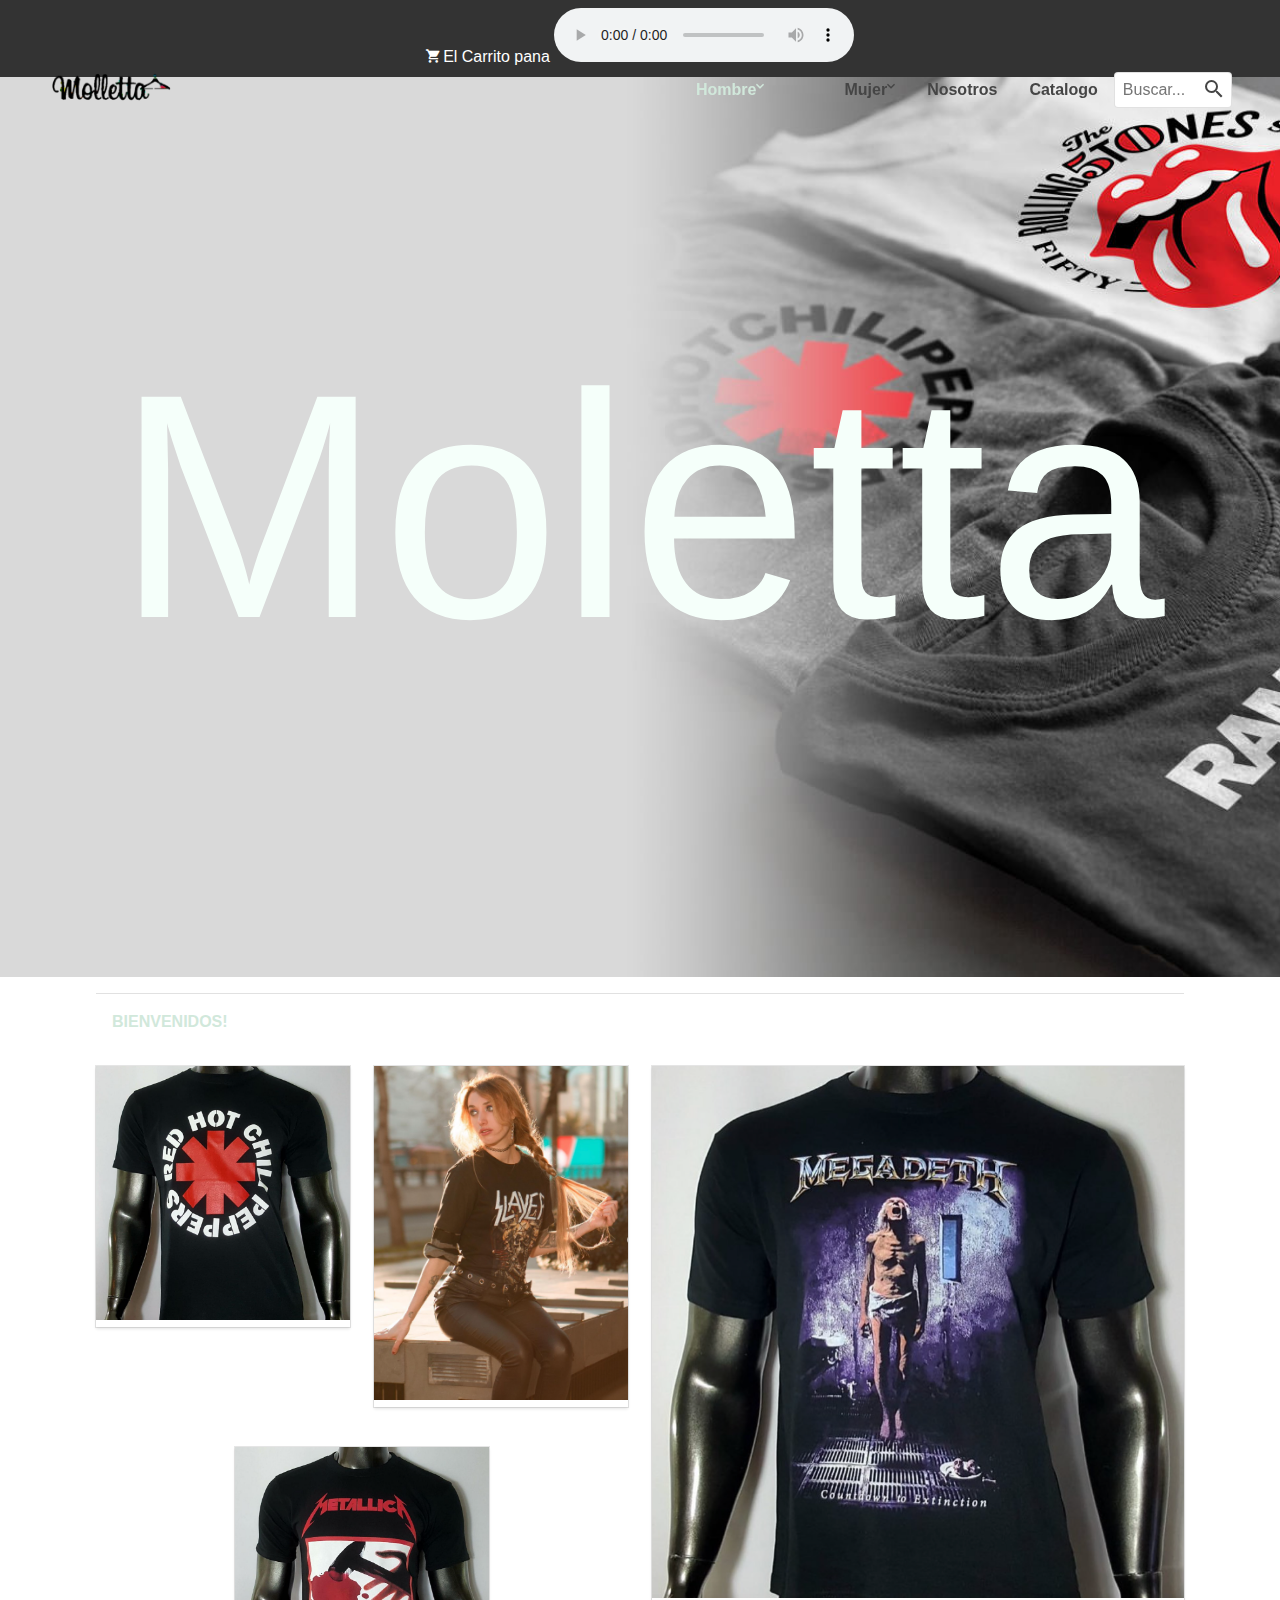
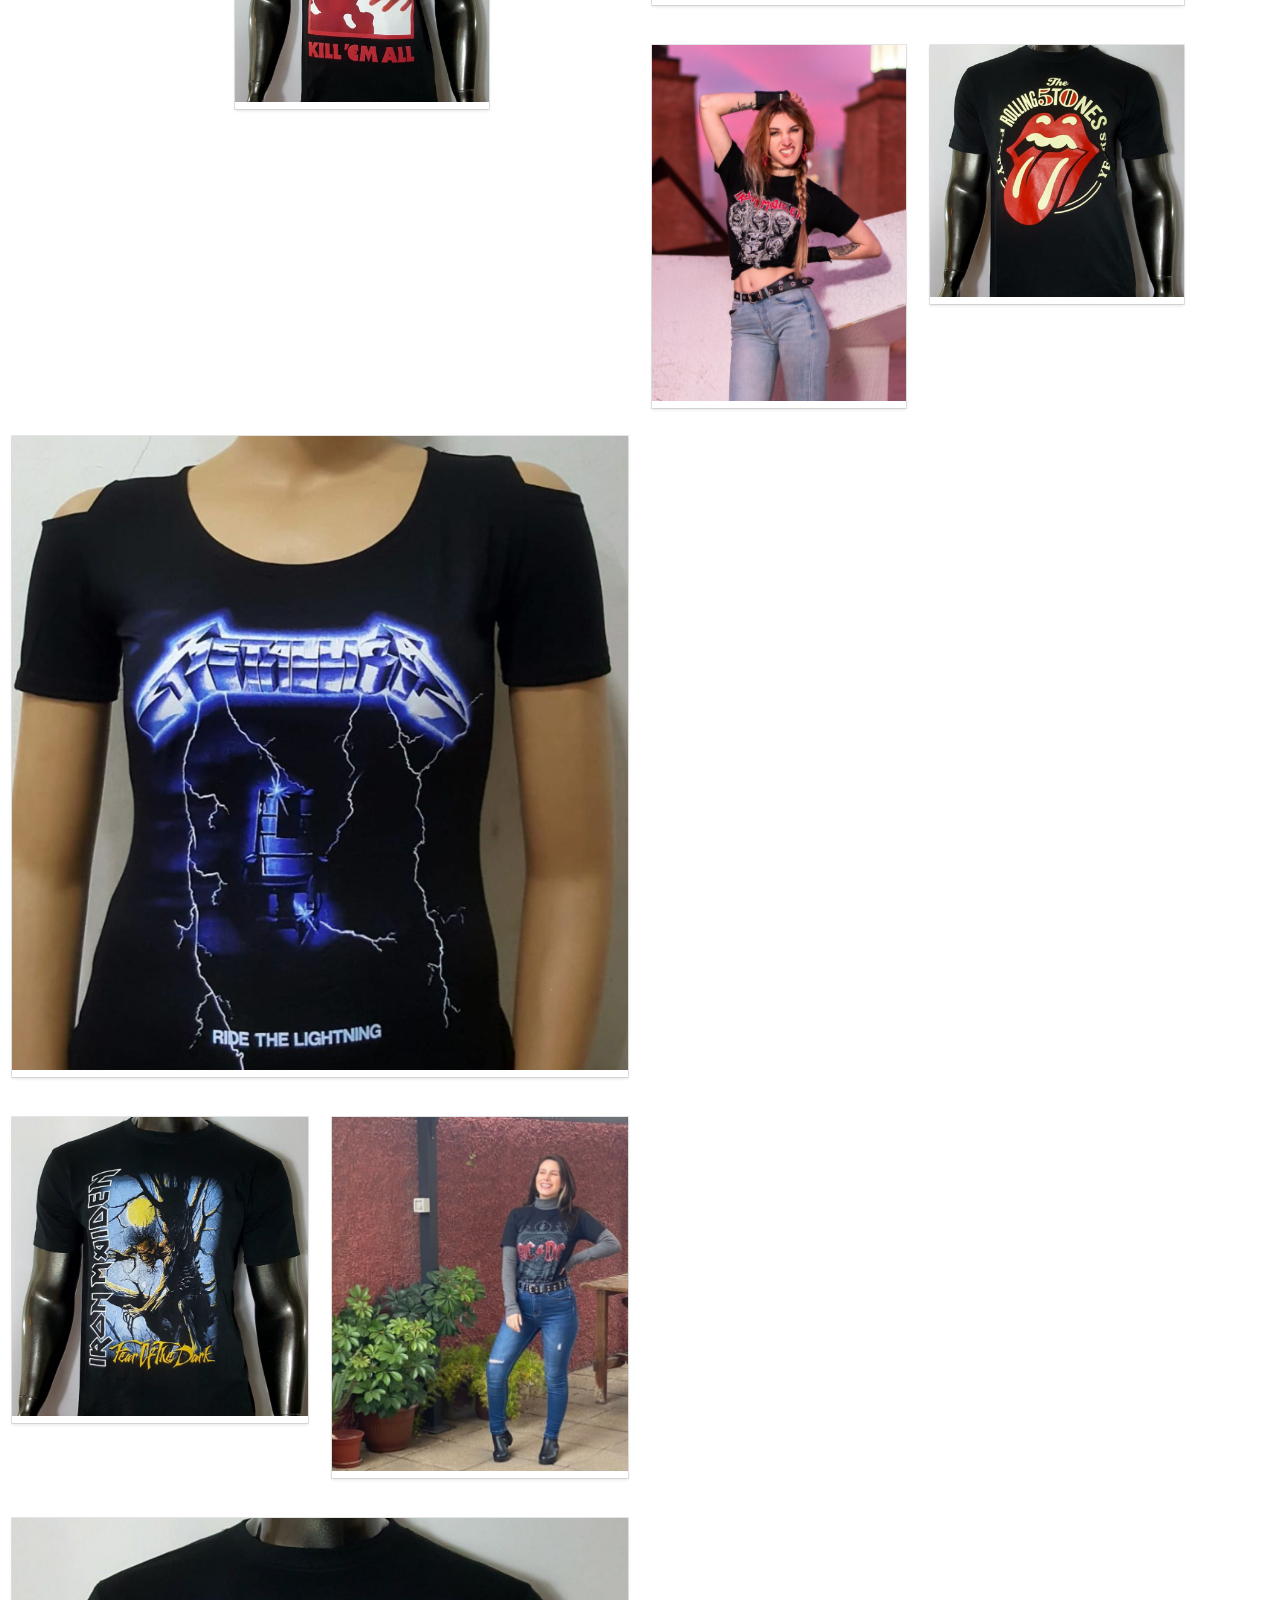
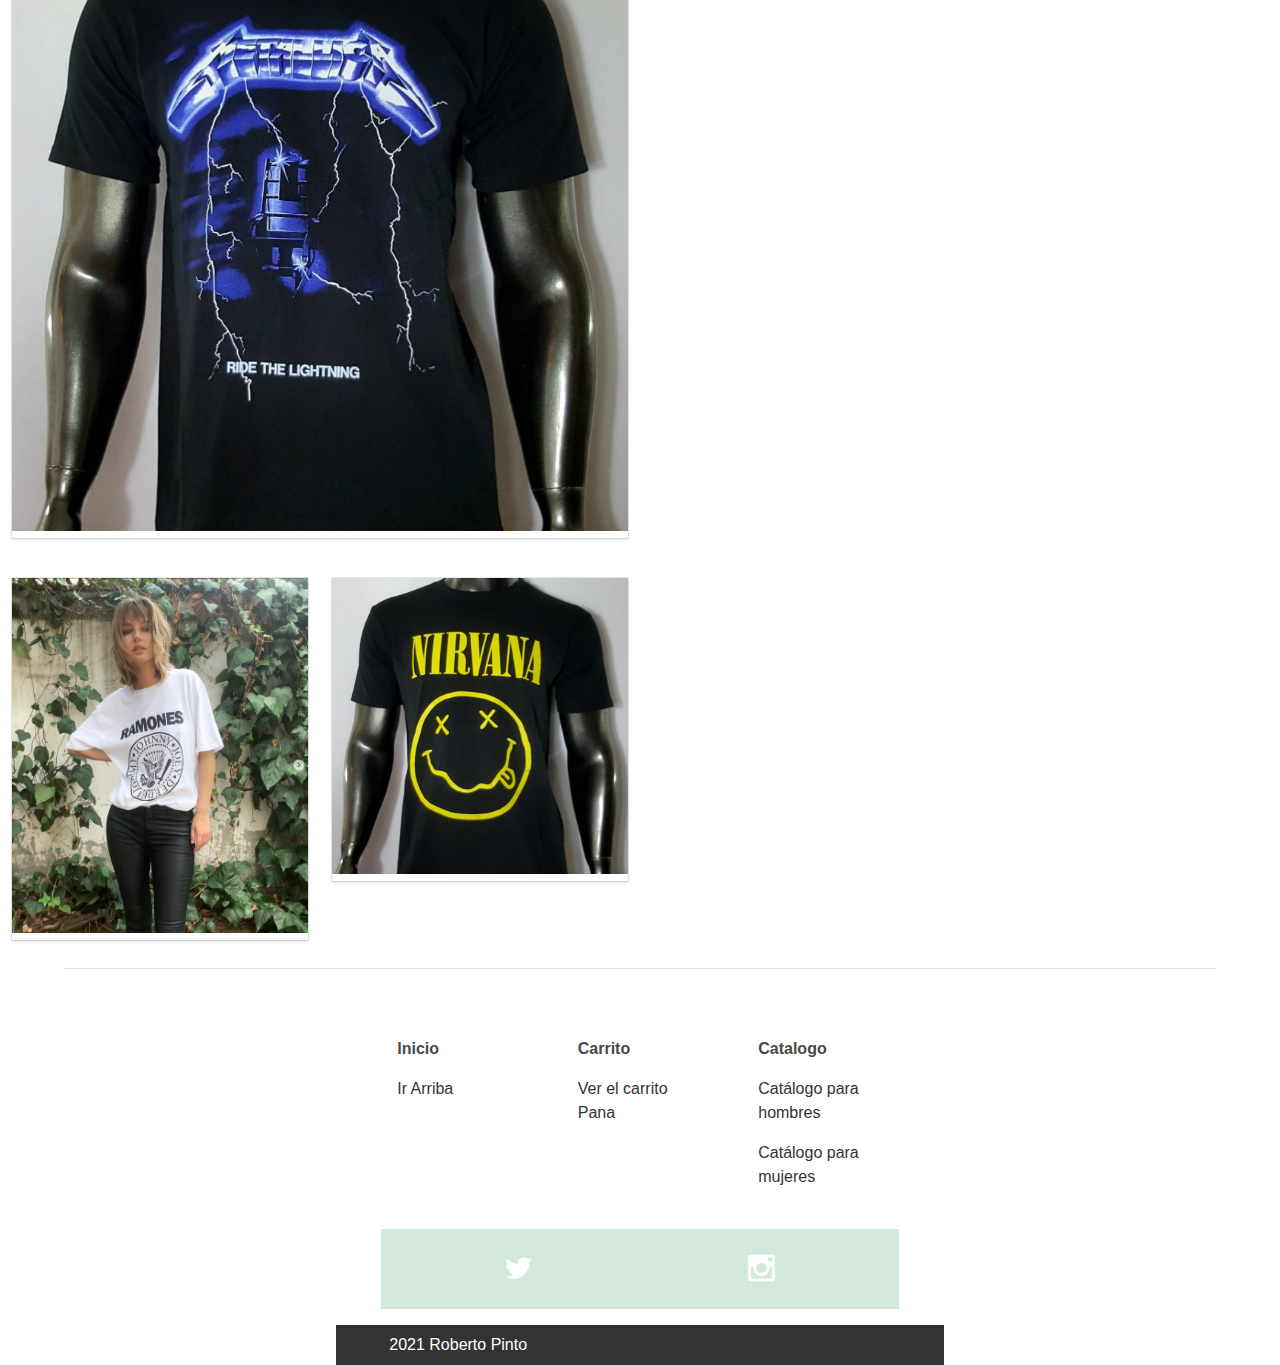
==== index.html @ 7080b236 "Add files via upload" ====
<!DOCTYPE html>
<html lang="en">

<head>
    <title>Moletta Co.</title>
    <meta charset="UTF-8">
    <meta name="viewport" content="width=device-width, initial-scale=1.0">
    <meta http-equiv="X-UA-Compatible" content="ie=edge">
    <link rel="stylesheet" href="css/bulma.min.css">
    <link rel="stylesheet" href="css/material-design-iconic-font.css">
    <link rel="stylesheet" href="css/styles.css">
    <title>Document</title>
</head>
<body>
    <!-- Barra de navegación -->
    <header>
        <nav class="navbar-top">
            <ul class="navbar-top-ul">
                <li class="navbar-top-item">
                    <a href="#" class="navbar-top-links">
                        <i class="zmdi zmdi-shopping-cart"></i> El Carrito pana
                       <audio controls volume="" autoplay>
                            <source src="Sound/Crazy.mp3" type="audio/mp3">
                        </audio>
                    </a>
                </li>
            </ul>
        </nav>
        <nav class="navbar">
            <header class="nabvar-mobile is-size-5-mobile">
                <a class="navbar-mobile-link has-text-white" href="#" id="btn-mobile"><i class="zmdi zmdi-menu"></i></a>
                <a class="navbar-mobile-link has-text-white" href="index.html">Moletta</a>
                <a class="navbar-mobile-link has-text-white" href="#"><i class="zmdi zmdi-shopping-cart"></i> Vacio</a>
            </header>
            <nav class="nav-menu" id="mySidenav">
                <form class="form-group " action="#">
                    <div class="form-group-container">
                        <span class="form-group-icon"><i class="zmdi zmdi-search"></i></span>
                        <input type="text" class="form-group-input" placeholder="Buscar...">
                    </div>
                </form>
                <a class="is-hidden-mobile brand is-uppercase has-text-weight-bold has-text-dark" href="index.html"><img src="img/logo.ico"></a>
                <ul class="nav-menu-ul">
                    <li class="nav-menu-item" id="men">
                        <a class="nav-menu-link link-submenu active" href="Mens.html">Hombre <i
                                class="zmdi zmdi-chevron-down"></i></a>
                        <div class="container-sub-menu">
                            <ul class="sub-menu-ul">
                                <li class="nav-menu-item ">
                                    <a class="nav-menu-link" href="#">
                                        <li class="nav-menu-item"><a class="nav-menu-link" href="Mens.html">Franelas</a></li>
                                    </ul>
                                </li>
                            </ul>
                        </div>
                    </li>
                    <li class="nav-menu-item" id="Mujer">
                        <a href="Womens.html" class="nav-menu-link link-submenu">Mujer <i class="zmdi zmdi-chevron-down"></i> </a>
                        <div class="container-sub-menu"> 
                            <ul class="sub-menu-ul">
                                <li class="nav-menu-item ">
                                        <li class="nav-menu-item"><a class="nav-menu-link" href="Womens.html">Franelas</a></li>
                                    </ul>
                            </div>
                    <li class="nav-menu-item"><a href="brand.html" class="nav-menu-link">Nosotros</a></li>
                    <li class="nav-menu-item"><a href="lookbook.html" class="nav-menu-link">Catalogo</a></li>
                    </li>
                </ul>
            </nav>
        </nav>
    </header>
    <!-- Banner -->
    <div class="banner banner-cover">
        <div class="banner-container ">
            <h1 class="title-cover">Moletta</h1>
            <h1></h1>
        </div>
    </div>
    <!-- Barra de navegacion secundaria -->
    <div class="container">
        <nav class="nav">
            <a class="nav-item active has-text-weight-semibold" href="#">Bienvenidos!</a>
        </nav>
    </div>
    <!-- Sección de fotografías -->
    <div class="container">
        <div class="columns is-multiline">
            <div class="column is-full-mobile">
                <div class="columns is-centered is-mobile is-multiline">
                    <!-- 1 Sección de fotografías -->
                    <div class="column is-half">
                        <div class="card">
                            <img src="img/item-1.png" alt="">
                            <div class="card-info">
                                <h4 class="has-text-black has-text-centered has-text-weight-bold">
                                    Classic t-shirt Red Hot</h4>
                                <p class="has-text-centered">10 lucas $</p>
                                <div class="card-buttons">
                                    <a href="#" class="btn btn--mini-rounded"><i
                                            class="zmdi zmdi-shopping-cart"></i></a>
                                    <a href="#" class="btn btn--mini-rounded"><i
                                            class="zmdi zmdi-favorite-outline"></i></a>
                                    <a href="producto.html" class="btn btn--mini-rounded"><i
                                            class="zmdi zmdi-eye"></i></a>
                                </div>
                            </div>
                        </div>
                    </div>
                    <div class="column column-full is-half">
                        <div class="card">
                            <img src="img/item-2.png" alt="">
                            <div class="card-info">
                                <h4 class="has-text-black has-text-centered has-text-weight-bold"> Slayer Shirt Women</h4>
                                <p class="has-text-centered">12 lucas $</p>
                                <div class="card-buttons">
                                    <a href="#" class="btn btn--mini-rounded"><i
                                            class="zmdi zmdi-shopping-cart"></i></a>
                                    <a href="#" class="btn btn--mini-rounded"><i
                                            class="zmdi zmdi-favorite-outline"></i></a>
                                    <a href="producto.html" class="btn btn--mini-rounded"><i
                                            class="zmdi zmdi-eye"></i></a>
                                </div>
                            </div>
                        </div>
                    </div>

                    <div class="column is-half">
                        <div class="card">
                                <img src="img/item-3.png" alt="">
                            <div class="card-info">
                                <h4 class="has-text-black has-text-centered has-text-weight-bold"> Men's Metallica Kill em All </h4>
                                <p class="has-text-centered">15 luquitas $ en oferta mano</p>
                                <div class="card-buttons">
                                    <a href="#" class="btn btn--mini-rounded"><i
                                            class="zmdi zmdi-shopping-cart"></i></a>
                                    <a href="#" class="btn btn--mini-rounded"><i
                                            class="zmdi zmdi-favorite-outline"></i></a>
                                    <a href="producto.html" class="btn btn--mini-rounded"><i
                                            class="zmdi zmdi-eye"></i></a>
                                </div>
                            </div>
                        </div>
                    </div>
                </div>
            </div>
            <!-- Segunda sección de fotografías -->
            <div class="column is-half is-full-mobile">
                <div class="columns is-mobile is-multiline">
                    <div class="column is-full">
                        <div class="card">
                                <img src="img/item-4.png" alt="">
                            <div class="card-info">
                                <h4 class="has-text-black has-text-centered has-text-weight-bold"> Megadeth Countdown </h4>
                                <p class="has-text-centered">20 lucas $</p>
                                <div class="card-buttons">
                                    <a href="#" class="btn btn--mini-rounded"><i
                                            class="zmdi zmdi-shopping-cart"></i></a>
                                    <a href="#" class="btn btn--mini-rounded"><i
                                            class="zmdi zmdi-favorite-outline"></i></a>
                                    <a href="producto.html" class="btn btn--mini-rounded"><i
                                            class="zmdi zmdi-eye"></i></a>
                                </div>
                            </div>
                        </div>
                    </div>
                    <div class="column column-full is-half">
                        <div class="card">
                            <img src="img/item-5.png" alt="">
                            <div class="card-info">
                                <h4 class="has-text-black has-text-centered has-text-weight-bold"> Maiden Women's</h4>
                                <p class="has-text-centered">15 luquitas $ en oferta, fresa</p>
                                <div class="card-buttons">
                                    <a href="#" class="btn btn--mini-rounded"><i
                                            class="zmdi zmdi-shopping-cart"></i></a>
                                    <a href="#" class="btn btn--mini-rounded"><i
                                            class="zmdi zmdi-favorite-outline"></i></a>
                                    <a href="producto.html" class="btn btn--mini-rounded"><i
                                            class="zmdi zmdi-eye"></i></a>
                                </div>
                            </div>
                        </div>
                    </div>
                    <div class="column column-full is-half">
                        <div class="card">
                            <img src="img/item-6.png" alt="">
                            <div class="card-info">
                                <h4 class="has-text-black has-text-centered has-text-weight-bold"> Rollings 50</h4>
                                <p class="has-text-centered">20 lucas $</p>
                                <div class="card-buttons">
                                    <a href="#" class="btn btn--mini-rounded"><i
                                            class="zmdi zmdi-shopping-cart"></i></a>
                                    <a href="#" class="btn btn--mini-rounded"><i
                                            class="zmdi zmdi-favorite-outline"></i></a>
                                    <a href="producto.html" class="btn btn--mini-rounded"><i
                                            class="zmdi zmdi-eye"></i></a>
                                </div>
                            </div>
                        </div>
                    </div>
                </div>
            </div>
        </div>
    </div>
    <!-- Tercera sección de fotografías -->
            <div class="column is-half is-full-mobile">
                <div class="columns is-mobile is-multiline">
                    <div class="column is-full">
                        <div class="card">
                                <img src="img/item-7.png" alt="">
                            <div class="card-info">
                                <h4 class="has-text-black has-text-centered has-text-weight-bold"> Metallica Ride Women </h4>
                                <p class="has-text-centered">20 lucas $</p>
                                <div class="card-buttons">
                                    <a href="#" class="btn btn--mini-rounded"><i
                                            class="zmdi zmdi-shopping-cart"></i></a>
                                    <a href="#" class="btn btn--mini-rounded"><i
                                            class="zmdi zmdi-favorite-outline"></i></a>
                                    <a href="producto.html" class="btn btn--mini-rounded"><i
                                            class="zmdi zmdi-eye"></i></a>
                                </div>
                            </div>
                        </div>
                    </div>
                    <div class="column column-full is-half">
                        <div class="card">
                            <img src="img/item-8.png" alt="">
                            <div class="card-info">
                                <h4 class="has-text-black has-text-centered has-text-weight-bold"> Maiden men</h4>
                                <p class="has-text-centered">15 lucas $</p>
                                <div class="card-buttons">
                                    <a href="#" class="btn btn--mini-rounded"><i
                                            class="zmdi zmdi-shopping-cart"></i></a>
                                    <a href="#" class="btn btn--mini-rounded"><i
                                            class="zmdi zmdi-favorite-outline"></i></a>
                                    <a href="producto.html" class="btn btn--mini-rounded"><i
                                            class="zmdi zmdi-eye"></i></a>
                                </div>
                            </div>
                        </div>
                    </div>
                    <div class="column column-full is-half">
                        <div class="card">
                            <img src="img/item-9.png" alt="">
                            <div class="card-info">
                                <h4 class="has-text-black has-text-centered has-text-weight-bold"> ACDC Women</h4>
                                <p class="has-text-centered">20 lucas $</p>
                                <div class="card-buttons">
                                    <a href="#" class="btn btn--mini-rounded"><i
                                            class="zmdi zmdi-shopping-cart"></i></a>
                                    <a href="#" class="btn btn--mini-rounded"><i
                                            class="zmdi zmdi-favorite-outline"></i></a>
                                    <a href="producto.html" class="btn btn--mini-rounded"><i
                                            class="zmdi zmdi-eye"></i></a>
                                </div>
                            </div>
                        </div>
                    </div>
                </div>
            </div>
        </div>
    </div>
<div class="column is-half is-full-mobile">
                <div class="columns is-mobile is-multiline">
                    <div class="column is-full">
                        <div class="card">
                                <img src="img/item-10.png" alt="">
                            <div class="card-info">
                                <h4 class="has-text-black has-text-centered has-text-weight-bold"> Metallica Ride Men </h4>
                                <p class="has-text-centered">20 lucas $</p>
                                <div class="card-buttons">
                                    <a href="#" class="btn btn--mini-rounded"><i
                                            class="zmdi zmdi-shopping-cart"></i></a>
                                    <a href="#" class="btn btn--mini-rounded"><i
                                            class="zmdi zmdi-favorite-outline"></i></a>
                                    <a href="producto.html" class="btn btn--mini-rounded"><i
                                            class="zmdi zmdi-eye"></i></a>
                                </div>
                            </div>
                        </div>
                    </div>
                    <div class="column column-full is-half">
                        <div class="card">
                            <img src="img/item-11.png" alt="">
                            <div class="card-info">
                                <h4 class="has-text-black has-text-centered has-text-weight-bold"> Ramones Women</h4>
                                <p class="has-text-centered">15 lucas $</p>
                                <div class="card-buttons">
                                    <a href="#" class="btn btn--mini-rounded"><i
                                            class="zmdi zmdi-shopping-cart"></i></a>
                                    <a href="#" class="btn btn--mini-rounded"><i
                                            class="zmdi zmdi-favorite-outline"></i></a>
                                    <a href="producto.html" class="btn btn--mini-rounded"><i
                                            class="zmdi zmdi-eye"></i></a>
                                </div>
                            </div>
                        </div>
                    </div>
                    <div class="column column-full is-half">
                        <div class="card">
                            <img src="img/item-12.png" alt="">
                            <div class="card-info">
                                <h4 class="has-text-black has-text-centered has-text-weight-bold"> Nirvana men</h4>
                                <p class="has-text-centered">20 lucas $</p>
                                <div class="card-buttons">
                                    <a href="#" class="btn btn--mini-rounded"><i
                                            class="zmdi zmdi-shopping-cart"></i></a>
                                    <a href="#" class="btn btn--mini-rounded"><i
                                            class="zmdi zmdi-favorite-outline"></i></a>
                                    <a href="producto.html" class="btn btn--mini-rounded"><i
                                            class="zmdi zmdi-eye"></i></a>
                                </div>
                            </div>
                        </div>
                    </div>
                </div>
            </div>
        </div>
    </div>
<div class="container container-full">
    <div class="columns is-centered is-multiline">
        <div class="column is-full">
            <div class="separator"></div>
        </div>
<footer class="footer">
        <div class="container">
            <div class="columns is-multiline">
                <div class="column">
                    <ul class="footer-ul">
                        <li class="footer-item">
                            <h3 class="has-text-weight-bold">Inicio</h3>
                        </li>
                        <li class="footer-item"><a class="footer-link" href="#">Ir Arriba</a></li>
                    </ul>
                </div>
                <div class="column">
                    <ul class="footer-ul">
                        <li class="footer-item">
                             <h3 class="has-text-weight-bold">Carrito</h3>
                        <li class="footer-item"><a class="footer-link" href="#"> Ver el carrito Pana </a></li>
                    </ul>
                </div>
                <div class="column">
                    <ul class="footer-ul">
                        <li class="footer-item">
                            <h3 class="has-text-weight-bold">Catalogo</h3>
                        </li>
                        <li class="footer-item"><a class="footer-link" href="Mens.html">Catálogo para hombres</a></li>
                        <li class="footer-item"><a class="footer-link" href="Womens.html">Catálogo para mujeres</a></li>
                    </ul>
                </div>
                <div class="column is-full">
                    <div class="footer-socials">
                        <a class="footer-solcials-link" href="https://twitter.com/Rcarlosp1"><i class="zmdi zmdi-twitter"></i></a>
                        <a class="footer-solcials-link" href="https://www.instagram.com/roberto_cpinto/"><i class="zmdi zmdi-instagram"></i></a>
                    </div>
                </div>
            </div>
        </div>
        <div class="footer-bar-top">
            <div class="container">
                <a class="footer-bar-top-links" href="#">2021 Roberto Pinto</a>
            </div>
        </div>
    </footer>
    <script src="js/main.js"></script>
</body>

</html>
---- css/styles.css ----
@charset "UTF-8";

/*! normalize.css v8.0.0 | MIT License | github.com/necolas/normalize.css */
/* Document
   ========================================================================== */
/**
 * 1. Correct the line height in all browsers.
 * 2. Prevent adjustments of font size after orientation changes in iOS.
 */
*,
::after,
::before {
    box-sizing: border-box;
}

html {
    line-height: 1.15;
    /* 1 */
    -webkit-text-size-adjust: 100%;
    /* 2 */
}

/* Sections
   ========================================================================== */
/**
 * Remove the margin in all browsers.
 */
body {
    margin: 0;
}

/**
 * Correct the font size and margin on `h1` elements within `section` and
 * `article` contexts in Chrome, Firefox, and Safari.
 */
h1 {
    font-size: 2em;
    margin: 0.67em 0;
}

/* Grouping content
   ========================================================================== */
/**
 * 1. Add the correct box sizing in Firefox.
 * 2. Show the overflow in Edge and IE.
 */
hr {
    box-sizing: content-box;
    /* 1 */
    height: 0;
    /* 1 */
    overflow: visible;
    /* 2 */
}

/**
 * 1. Correct the inheritance and scaling of font size in all browsers.
 * 2. Correct the odd `em` font sizing in all browsers.
 */
pre {
    font-family: monospace, monospace;
    /* 1 */
    font-size: 1em;
    /* 2 */
}

/* Text-level semantics
   ========================================================================== */
/**
 * Remove the gray background on active links in IE 10.
 */
a {
    background-color: transparent;
}

/**
 * 1. Remove the bottom border in Chrome 57-
 * 2. Add the correct text decoration in Chrome, Edge, IE, Opera, and Safari.
 */
abbr[title] {
    border-bottom: none;
    /* 1 */
    text-decoration: underline;
    /* 2 */
    text-decoration: underline dotted;
    /* 2 */
}

/**
 * Add the correct font weight in Chrome, Edge, and Safari.
 */
b,
strong {
    font-weight: bolder;
}

/**
 * 1. Correct the inheritance and scaling of font size in all browsers.
 * 2. Correct the odd `em` font sizing in all browsers.
 */
code,
kbd,
samp {
    font-family: monospace, monospace;
    /* 1 */
    font-size: 1em;
    /* 2 */
}

/**
 * Add the correct font size in all browsers.
 */
small {
    font-size: 80%;
}

/**
 * Prevent `sub` and `sup` elements from affecting the line height in
 * all browsers.
 */
sub,
sup {
    font-size: 75%;
    line-height: 0;
    position: relative;
    vertical-align: baseline;
}

sub {
    bottom: -0.25em;
}

sup {
    top: -0.5em;
}

/* Embedded content
   ========================================================================== */
/**
 * Remove the border on images inside links in IE 10.
 */
img {
    border-style: none;
}

/* Forms
   ========================================================================== */
/**
 * 1. Change the font styles in all browsers.
 * 2. Remove the margin in Firefox and Safari.
 */
button,
input,
optgroup,
select,
textarea {
    font-family: inherit;
    /* 1 */
    font-size: 100%;
    /* 1 */
    line-height: 1.15;
    /* 1 */
    margin: 0;
    /* 2 */
}

/**
 * Show the overflow in IE.
 * 1. Show the overflow in Edge.
 */
button,
input {
    /* 1 */
    overflow: visible;
}

/**
 * Remove the inheritance of text transform in Edge, Firefox, and IE.
 * 1. Remove the inheritance of text transform in Firefox.
 */
button,
select {
    /* 1 */
    text-transform: none;
}

/**
 * Correct the inability to style clickable types in iOS and Safari.
 */
button,
[type="button"],
[type="reset"],
[type="submit"] {
    -webkit-appearance: button;
}

/**
 * Remove the inner border and padding in Firefox.
 */
button::-moz-focus-inner,
[type="button"]::-moz-focus-inner,
[type="reset"]::-moz-focus-inner,
[type="submit"]::-moz-focus-inner {
    border-style: none;
    padding: 0;
}

/**
 * Restore the focus styles unset by the previous rule.
 */
button:-moz-focusring,
[type="button"]:-moz-focusring,
[type="reset"]:-moz-focusring,
[type="submit"]:-moz-focusring {
    outline: 1px dotted ButtonText;
}

/**
 * Correct the padding in Firefox.
 */
fieldset {
    padding: 0.35em 0.75em 0.625em;
}

/**
 * 1. Correct the text wrapping in Edge and IE.
 * 2. Correct the color inheritance from `fieldset` elements in IE.
 * 3. Remove the padding so developers are not caught out when they zero out
 *    `fieldset` elements in all browsers.
 */
legend {
    box-sizing: border-box;
    /* 1 */
    color: inherit;
    /* 2 */
    display: table;
    /* 1 */
    max-width: 100%;
    /* 1 */
    padding: 0;
    /* 3 */
    white-space: normal;
    /* 1 */
}

/**
 * Add the correct vertical alignment in Chrome, Firefox, and Opera.
 */
progress {
    vertical-align: baseline;
}

/**
 * Remove the default vertical scrollbar in IE 10+.
 */
textarea {
    overflow: auto;
}

/**
 * 1. Add the correct box sizing in IE 10.
 * 2. Remove the padding in IE 10.
 */
[type="checkbox"],
[type="radio"] {
    box-sizing: border-box;
    /* 1 */
    padding: 0;
    /* 2 */
}

/**
 * Correct the cursor style of increment and decrement buttons in Chrome.
 */
[type="number"]::-webkit-inner-spin-button,
[type="number"]::-webkit-outer-spin-button {
    height: auto;
}

/**
 * 1. Correct the odd appearance in Chrome and Safari.
 * 2. Correct the outline style in Safari.
 */
[type="search"] {
    -webkit-appearance: textfield;
    /* 1 */
    outline-offset: -2px;
    /* 2 */
}

/**
 * Remove the inner padding in Chrome and Safari on macOS.
 */
[type="search"]::-webkit-search-decoration {
    -webkit-appearance: none;
}

/**
 * 1. Correct the inability to style clickable types in iOS and Safari.
 * 2. Change font properties to `inherit` in Safari.
 */
::-webkit-file-upload-button {
    -webkit-appearance: button;
    /* 1 */
    font: inherit;
    /* 2 */
}

/* Interactive
   ========================================================================== */
/*
 * Add the correct display in Edge, IE 10+, and Firefox.
 */
details {
    display: block;
}

/*
 * Add the correct display in all browsers.
 */
summary {
    display: list-item;
}

/* Misc
   ========================================================================== */
/**
 * Add the correct display in IE 10+.
 */
template {
    display: none;
}

/**
 * Add the correct display in IE 10.
 */
[hidden] {
    display: none;
}

*,
::after,
::before {
    box-sizing: border-box;
}

:root {
    /*Colores*/
     --dark: #333333;
    --dark-light: #454545;
    --primary: #d1e8db;
    --dark-lighten: #ffffff;
    --border-dark-light: solid 1px rgba(153, 153, 153, 0.29);
    /*Tamaños de tipografía*/
    /*  --titulo-h1: 32px;
    --body-font-size: 13px;


    @media (max-width: 375px){
        --titulo-h1: 20px;
    }*/
}

a {
    text-decoration: none;
}

ul {
    padding: 0;
}

li {
    list-style: none;
}

img {
    max-width: 100%;
    height: auto;
}

label {
    display: block;
}

iframe {
    height: 100%;
    position: absolute;
    width: 100%;
}

footer {
    padding-bottom: 0px !important;
}

.nabvar-mobile {
    background: var(--dark);
    display: flex;
    justify-content: space-between;
    padding: 10px;
    font-size: 1.5em;
    position: fixed;
    min-width: 100%;
    z-index: 200;
}

.nabvar-mobile-link {
    color: #ffffff !important;
    text-decoration: none;
}

.nav-menu {
    z-index: 50;
    width: 80%;
    padding-top: calc(40px + 1.5em);
    overflow: auto;
    position: fixed;
    top: 0;
    bottom: 0;
    z-index: 100;
    border: var(--border-dark-light);
    background: #ffffff;
    transition: 0.5s;
    transform: translateX(-100%);
}

.nav-menu-ul {
    margin: 1rem 0 1rem 0;
}

.nav-menu-item {
    border-top: var(--border-dark-light);
}

.nav-menu-link {
    color: var(--dark-light);
    text-decoration: none;
    display: block;
    padding: 1rem;
    display: flex;
    justify-content: space-between;
}

.sub-menu-ul {
    background: var(--dark-lighten);
}

.sub-menu-ul .nav-menu-link {
    padding-left: 40px;
}

.form-group {
    width: 90%;
    position: relative;
    margin: auto;
}

.form-group-container {
    position: relative;
}

.form-group-icon {
    position: absolute;
    right: 10px;
    font-size: 1.5em;
    color: var(--dark-light);
}

.form-group-input {
    padding: 0.5rem;
    border-radius: 4px;
    border: var(--border-dark-light);
    width: 100%;
    outline: none;
}

.nav {
    border-top: var(--border-dark-light);
    margin-top: 1rem;
    padding-top: 1rem;
    display: flex;
    justify-content: center;
    align-items: center;
    flex-wrap: wrap;
    padding-top: 0;
}

.nav-item {
    display: block;
    padding: 0.33333rem;
    text-decoration: none;
    text-transform: uppercase;
    color: var(--dark);
    font-weight: bold;
}

.nav-item:hover {
    color: var(--primary);
}

.container-sub-menu {
    overflow: hidden;
    max-height: 0;
    transition: max-height 0.3s ease;
}

.active {
    color: var(--primary) !important;
}

.openOffCanvas {
    transform: translateX(0);
}

@media (max-width: 1022px) {
    .navbar-top {
        display: none;
    }

    .nav-menu__container-sub-menu {
        overflow: hidden;
        max-height: 0;
        transition: max-height 0.3s ease;
    }
}

.nav {
    border-top: var(--border-dark-light);
    margin-top: 1rem;
    padding-top: 1rem;
    display: flex;
    justify-content: center;
    align-items: center;
    flex-wrap: wrap;
    padding-top: 0;
}

.nav-item {
    display: block;
    padding: 0.33333rem;
    text-decoration: none;
    text-transform: uppercase;
    color: var(--dark);
    font-weight: bold;
}

.nav-item:hover {
    color: var(--primary);
}

.--active {
    color: var(--primary);
}

@media screen and (min-width: 768px) {
    .brand {
        display: none;
    }
}

@media screen and (min-width: 1023px) {
    .brand {
        display: block;
    }

    .nav-menu-item {
        list-style: none;
    }

    .nabvar-mobile {
        display: none;
    }

    .navbar-top {
        background: var(--dark);
    }

    .navbar-top-ul {
        display: flex;
        margin: 0;
        padding: 0.5rem;
        justify-content: space-around;
    }

    .navbar-top-links {
        color: #ffffff;
    }

    .navbar-top-links:hover {
        color: var(--primary);
    }

    .nav-menu {
        z-index: 50;
        transform: translate(0);
        display: flex;
        justify-content: flex-end;
        background: transparent;
        width: 100%;
        height: 100px;
        padding-top: 0;
        border: 0;
        align-items: center;
        overflow: visible;
        margin-top: 2.5rem;
    }

    .nav-menu-ul {
        width: 80%;
        display: flex;
        justify-content: flex-end;
        overflow: visible;
        margin: 0;
        margin-right: 3rem;
    }

    .nav-menu-item {
        border-top: 0;
        position: relative;
    }

    .nav-menu-link {
        font-weight: bold;
    }

    .sub-menu-ul {
        display: flex;
        flex-direction: column;
        padding-right: 1rem;
    }

    .sub-menu-ul .nav-menu-item {
        display: flex;
        flex-direction: column;
    }

    .sub-menu-ul .nav-menu-link {
        padding: 16px;
        font-weight: normal;
    }

    .container-sub-menu {
        display: none;
        max-height: none;
        overflow: visible;
    }

    .nav-menu-item:hover > .container-sub-menu {
        width: 400px;
        background: var(--dark-lighten);
        padding: 1rem;
        position: absolute;
        top: 56px;
        display: flex;
        flex-wrap: wrap;
        -moz-box-shadow: 1px 6px 18px rgba(94, 94, 94, 0.5);
        /*FF 3.5+*/
        -webkit-box-shadow: 1px 6px 18px rgba(94, 94, 94, 0.5);
        /*Saf3-4, Chrome, iOS 4.0.2-4.2, Android 2.3+*/
        box-shadow: 1px 6px 18px rgba(94, 94, 94, 0.5);
        /* FF3.5+, Opera 9+, Saf1+, Chrome, IE10 */
        height: auto;
    }

    .--nav-dark-light {
        background: var(--dark-lighten);
    }

    .nav-menu .ads {
        width: 100%;
    }

    .nav-menu .brand {
        width: 20%;
        padding-left: 20px;
    }

    .nav-menu .form-group {
        margin: 0;
        order: 1;
        width: 200px;
        margin-right: 3rem;
    }

    .nav {
        width: 100%;
        justify-content: flex-start;
    }

    .nav-item {
        padding: 1rem;
    }
}

.nav-fixed {
    position: fixed;
    background: var(--dark-lighten);
    top: 0;
    margin: 0;
}

.banner-container {
    height: 100%;
    width: 100%;
    display: flex;
    flex-direction: column;
    justify-content: center;
    align-items: center;
    position: relative;
    color: #ffffff;
}

.banner-container .title {
    margin: 0;
}

.banner-container .btn {
    white-space: nowrap;
}

.title-cover {
    font-size: 10em;
    margin: 0;
    color: mintcream;
}

.banner-cover,
.banner-second {
    background-position: center top;
    background-size: cover;
}

.banner-cover {
    background-image: url(../img/banner.png);
    height: 100vh;
}

.banner-container {
    height: 100%;
    width: 100%;
    display: flex;
    flex-direction: column;
    justify-content: center;
    align-items: center;
    position: relative;
    color: #ffffff;
}

.banner-container .title {
    margin: 0;
}

.banner-cover,
.banner-second {
    background-position: center top;
    background-size: cover;
}

.banner-cover {
    background-image: url(../img/banner.png);
    height: 100vh;
}

.banner-second {
    background-image: url(../img/banner-second.jpg);
    height: 50vh;
    margin-bottom: 1rem;
    position: relative;
}

.banner-second::before {
    content: "";
    background: #000000;
    position: absolute;
    width: 100%;
    height: 100%;
    opacity: 0.6;
}

@media screen and (min-width: 768px) {
    .banner {
        padding-top: 0;
    }

    .banner .title {
        font-size: 20rem !important;
    }

    .banner .title-cover {
        font-size: 20rem;
    }

    .banner .btn {
        position: absolute;
        right: 60px;
        bottom: 60px;
    }
}

@media screen and (min-width: 1023px) {
    .banner-cover {
        background-image: url(../img/banner-large.jpg);
    }
}

@media (max-width: 544px) {
    .column-full {
        width: 100% !important;
        text-align: center;
    }
}

.card {
    width: 100%;
    position: relative;
    background: #ffffff;
    margin-top: 1rem;
    cursor: pointer;
}

.card .price {
    position: absolute;
}

.card:hover > .card-info {
    display: block;
    transition: 0.2s all ease;
}

.card .card-buttons .btn:hover {
    color: #ffffff;
}

.card:hover,
.card-info {
    box-shadow: 1px 1px 13px 2px rgba(94, 94, 94, 0.5);
}

.card-info {
    padding: 0.5rem;
    display: none;
    position: absolute;
    top: 100%;
    background: #ffffff;
    z-index: 10;
    width: 100%;
}

.card-buttons {
    text-align: center;
    padding-top: 1rem;
    padding-bottom: 1rem;
}

.card-buttons a {
    margin-left: 10px;
}

@media screen and (max-width: 320px) {
    .card-buttons {
        width: 90%;
        display: flex;
        justify-content: space-between;
        padding: 0;
    }
}

.card-second {
    background: var(--dark-lighten);
    border: 0;
    box-shadow: none;
    width: 100%;
    position: relative;
    padding-top: 1rem;
}

.card-second-body {
    position: absolute;
    top: 0;
    width: 65%;
    display: flex;
    flex-direction: column;
}

@media (max-width: 372px) {
    .card-second-body {
        width: 80%;
    }
}

.btn {
    display: inline-block;
}

.card-second h1 {
    margin-bottom: 0;
}

.price {
    color: var(--dark-light);
    top: 0.5rem;
    left: 0.5rem;
}

.card-simple-options {
    display: none;
}

.card:hover > .card-simple-options {
    position: absolute;
    top: 0;
    display: flex;
    justify-content: center;
    align-items: center;
    height: 100%;
    width: 100%;
}

.card:hover > .card-simple-options .btn {
    margin: 0.5rem;
    background: var(--dark-lighten);
    color: var(--dark);
}

.card:hover > .card-simple-options .btn:hover {
    background: var(--dark-lighten);
    color: var(--primary);
}

.footer {
    background: var(--dark-lighten);
    margin-top: 1rem;
    padding: 24px 0px 0px 0px;
}

@media screen and (min-width: 768px) {
    .footer {
        display: flex;
        flex-direction: column;
    }
}

.footer-ul {
    width: 100%;
    margin: 0;
}

@media screen and (min-width: 768px) {
    .footer-ul {
        width: auto;
    }
}

.footer-item {
    margin: 1rem;
}

.footer-link {
    color: var(--dark);
}

.footer-link:hover {
    color: var(--primary);
}

.footer-socials {
    background: var(--primary);
    width: 100%;
    display: flex;
    justify-content: space-around;
    padding: 1rem;
    color: #ffffff;
    margin-bottom: 1rem;
}

.footer-solcials-link {
    color: #ffffff;
    font-size: 2em;
}

.footer-bar-top {
    background: var(--dark);
}

.footer-bar-top-links {
    color: #ffffff;
    display: flex;
    flex-direction: column;
    padding: 0.5rem;
}

.footer-bar-top-links:hover {
    color: var(--primary);
}

.form-group {
    width: 90%;
    position: relative;
    margin: auto;
}

.form-group__container {
    position: relative;
}

.form-group__icon {
    position: absolute;
    right: 10px;
    font-size: 1.5em;
    color: var(--dark-light);
}

.form-group__input {
    padding: 0.5rem;
    border-radius: 4px;
    border: var(--border-dark-light);
    width: 100%;
    outline: none;
}

.form-control-field {
    border: 1px solid var(--dark-light);
    padding: 0.5rem;
    width: 100%;
    outline: none;
}

.error {
    border: 1px solid #bb5465;
    background: #fcf8f9;
}

.form-control input {
    margin-bottom: 2rem;
}

.ads {
    color: #ffffff;
    background: var(--dark);
    display: flex;
    flex-direction: column;
    justify-content: center;
    align-items: center;
}

.ads-h1 {
    margin-bottom: 0;
}

.slider {
    width: 90%;
    min-height: 410px;
    position: relative;
    overflow: hidden;
    display: flex;
    align-items: center;
    height: auto;
    text-align: center;
    margin: 0 auto;
}

.slider-buttons {
    position: absolute;
    cursor: pointer;
    padding: 2px 12px;
}

.slider-buttons:hover {
    background: var(--primary);
    color: #ffffff;
}

.slider-button-left {
    left: 0;
}

.slider-button-right {
    right: 0;
}

.slider-img-container {
    width: 100%;
    height: 100%;
    position: absolute;
}

.slider-item {
    position: relative;
    height: inherit;
    visibility: hidden;
    object-fit: cover;
    opacity: 0;
    max-width: 100%;
}

.active {
    visibility: visible;
    opacity: 1;
    transition: visibility 1s, opacity 1s;
}

.tabs-container {
    width: 100%;
    margin-top: 3rem;
    position: relative;
}

.tabs {
    margin: 0;
    display: flex;
    white-space: nowrap;
    overflow: auto;
    background: var(--dark-lighten);
    justify-content: flex-start;
}

.tabs-item {
    position: relative;
    padding: 1em;
    display: block;
    color: var(--dark);
    cursor: pointer;
}

.active-tab {
    background: var(--dark);
    color: #ffffff;
}

.tabs-panels {
    position: relative;
    z-index: 10;
    margin-top: 1rem;
}

.tabs-panels h2 {
    margin-top: 0;
}

.tab-panel {
    position: absolute;
    left: -5000%;
    margin-bottom: 3rem;
}

.active-panel {
    position: relative;
    left: 0;
}

.video-container {
    height: 0;
    padding-bottom: 56.25%;
    position: relative;
}

.comment-container {
    display: flex;
    align-items: flex-start;
    border-bottom: var(--border-dark-light);
    margin-top: 1rem;
}

.avatar {
    margin-right: 1rem;
    border: solid 1px var(--dark-light);
}

.comment {
    flex: 1;
    margin-bottom: 1rem;
}

.container {
    width: 85%;
}

@media (min-width: 1091px) {
    .container-full {
        margin: auto;
        width: 95% !important;
    }
}

.rating-stars {
    --w: 60px;
    --h: calc(var(--w) / 5);
    position: relative;
    width: var(--w);
    height: var(--h);
    background: url(../img/star-empty.svg) left/var(--w) var(--h) no-repeat;
}

.rating-stars::after {
    content: '';
    background: url(../img/star-full.svg) left/var(--w) var(--h) no-repeat;
    position: absolute;
    top: 0;
    left: 0;
    width: var(--rating);
    height: 100%;
}

.course-rating-container .rating-stars {
    --w: 90px;
    margin: 0 .25rem 0 0;
}

.btn {
    padding: 1rem;
    text-decoration: none;
    text-transform: uppercase;
    text-align: center;
    cursor: pointer;
    background: transparent;
}

.btn-default {
    color: var(--dark);
    border: solid 1px var(--dark);
}

.btn-default:hover {
    background: var(--primary);
    color: #ffffff;
    border: 0;
}

.btn--mini-rounded {
    background: var(--dark);
    color: var(--dark-lighten);
    border-radius: 50%;
    padding: 13px 18px;
}

.btn--mini-rounded:hover {
    background: var(--primary);
}

.text {
    margin: 8px 0 8px 0;
}

.text-default {
    color: var(--dark-light);
}

.icon-socials {
    color: var(--dark-light);
    margin-right: 1rem;
}

.icon-socials:first-child {
    margin-left: 1rem;
}

.icon-socials:hover {
    color: var(--primary);
}

.brand {
    margin-left: 1rem;
}

.separator {
    border-top: var(--border-dark-light);
    width: 100%;
    margin-top: 1rem;
}

.hidden-mobile {
    display: none;
}

.--text-right {
    right: 0;
    text-align: right;
    padding: 0 1rem 0 0;
}

.--text-left {
    left: 0;
    text-align: left;
    padding: 0 0 0 1rem;
}
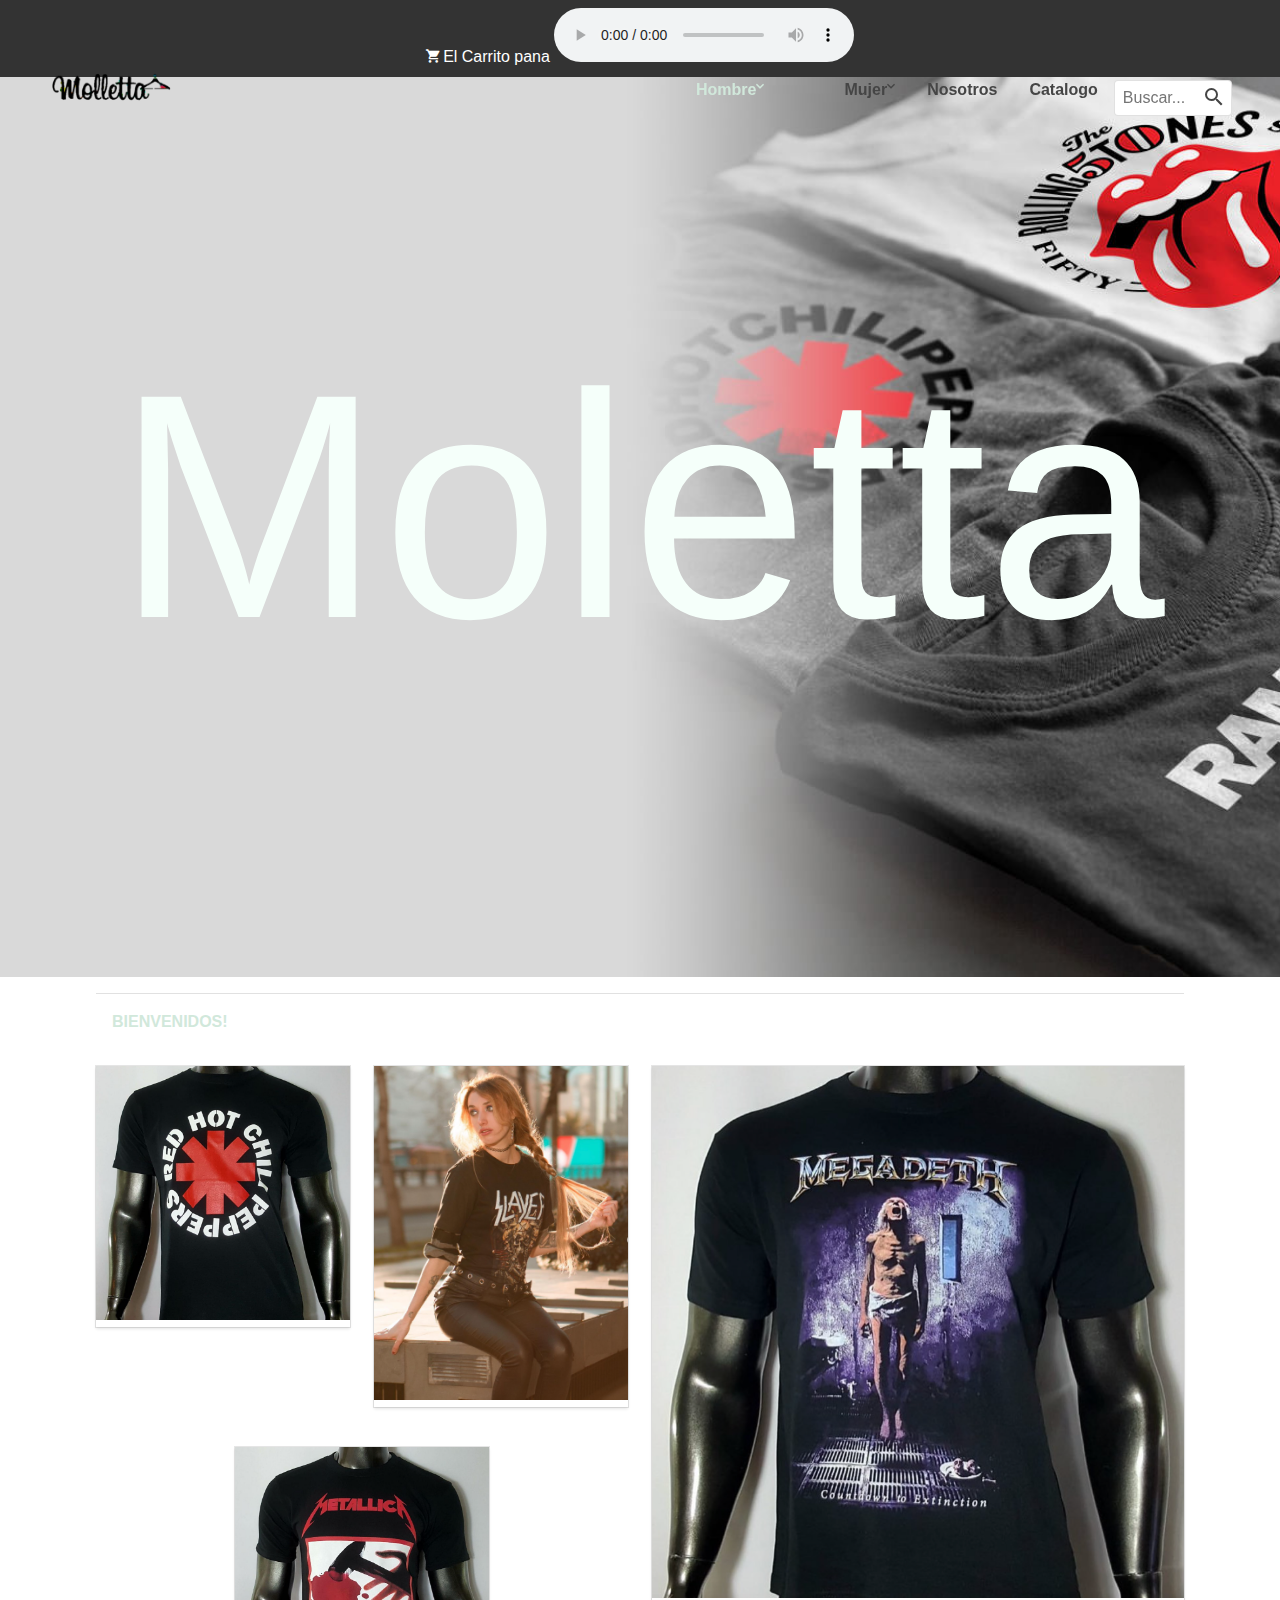
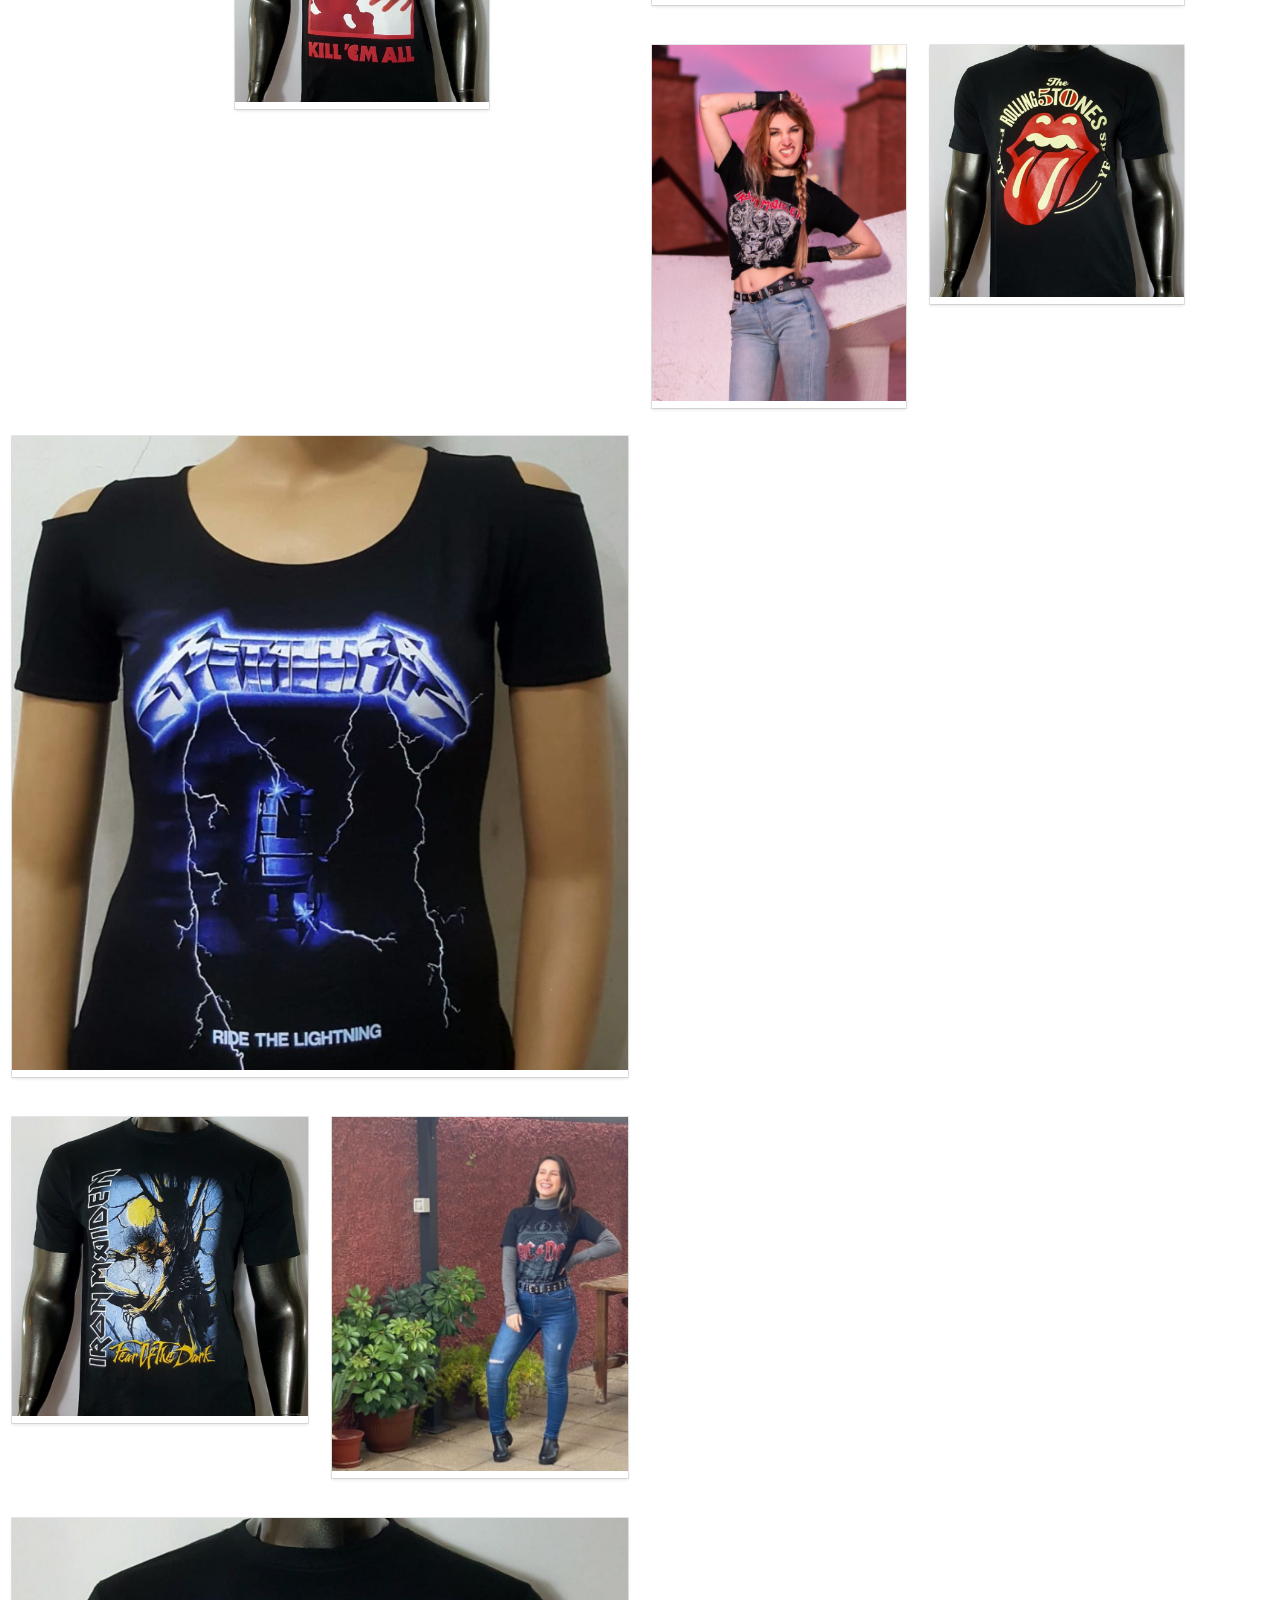
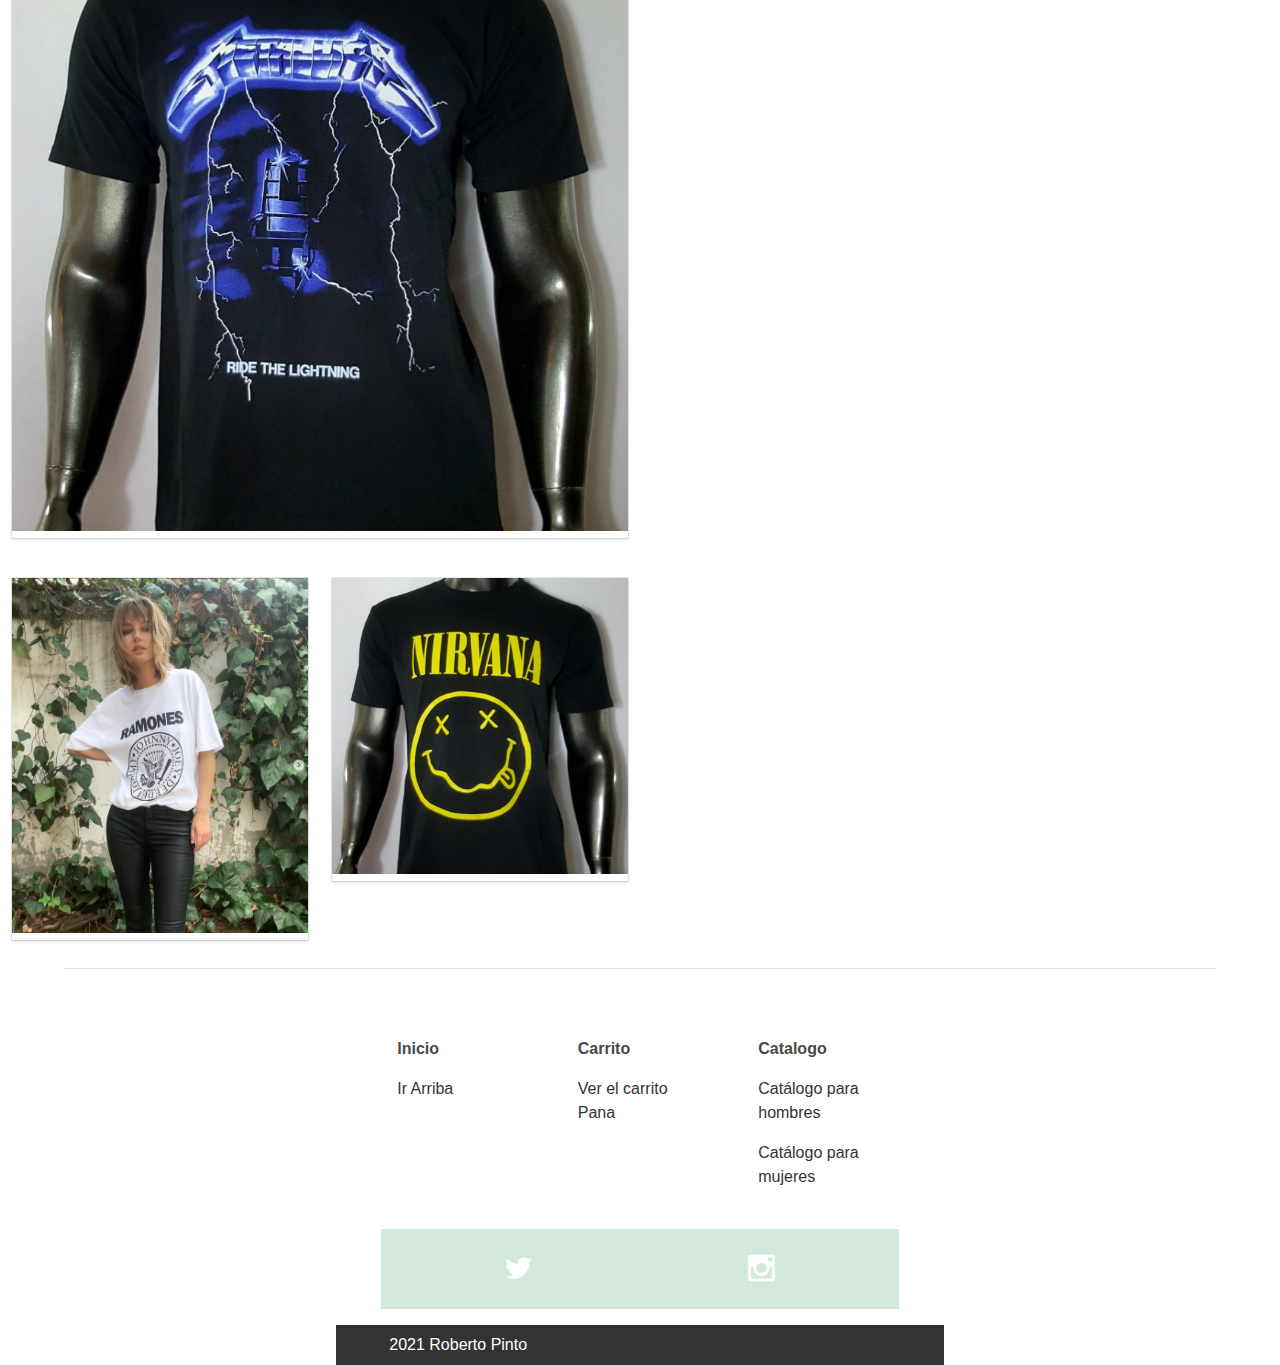
==== commit 539855d1: "Update index.html" ====
--- a/index.html
+++ b/index.html
@@ -29,12 +29,13 @@
         <nav class="navbar">
             <header class="nabvar-mobile is-size-5-mobile">
                 <a class="navbar-mobile-link has-text-white" href="#" id="btn-mobile"><i class="zmdi zmdi-menu"></i></a>
-                <a class="navbar-mobile-link has-text-white" href="index.html">Moletta</a>
-                <a class="navbar-mobile-link has-text-white" href="#"><i class="zmdi zmdi-shopping-cart"></i> Vacio</a>
+                <a class="navbar-mobile-link has-text-white" href="index.html"><img src="img/logomobile.ico"></a>
+                <a class="navbar-mobile-link has-text-white" href="#"><i class="zmdi zmdi-shopping-cart"></i>Carrito</a>
             </header>
             <nav class="nav-menu" id="mySidenav">
                 <form class="form-group " action="#">
                     <div class="form-group-container">
+                        <p> </p>
                         <span class="form-group-icon"><i class="zmdi zmdi-search"></i></span>
                         <input type="text" class="form-group-input" placeholder="Buscar...">
                     </div>
@@ -42,7 +43,7 @@
                 <a class="is-hidden-mobile brand is-uppercase has-text-weight-bold has-text-dark" href="index.html"><img src="img/logo.ico"></a>
                 <ul class="nav-menu-ul">
                     <li class="nav-menu-item" id="men">
-                        <a class="nav-menu-link link-submenu active" href="Mens.html">Hombre <i
+                        <a class="nav-menu-link link-submenu active" href="Mens.html">Hombre<i
                                 class="zmdi zmdi-chevron-down"></i></a>
                         <div class="container-sub-menu">
                             <ul class="sub-menu-ul">
@@ -79,7 +80,7 @@
     <!-- Barra de navegacion secundaria -->
     <div class="container">
         <nav class="nav">
-            <a class="nav-item active has-text-weight-semibold" href="#">Bienvenidos!</a>
+            <a class="nav-item active has-text-weight-semibold">Bienvenidos!</a>
         </nav>
     </div>
     <!-- Sección de fotografías -->
@@ -87,7 +88,7 @@
         <div class="columns is-multiline">
             <div class="column is-full-mobile">
                 <div class="columns is-centered is-mobile is-multiline">
-                    <!-- 1 Sección de fotografías -->
+                    <!-- Primera Sección de fotografías -->
                     <div class="column is-half">
                         <div class="card">
                             <img src="img/item-1.png" alt="">
@@ -365,4 +366,4 @@
     <script src="js/main.js"></script>
 </body>
 
-</html>+</html>
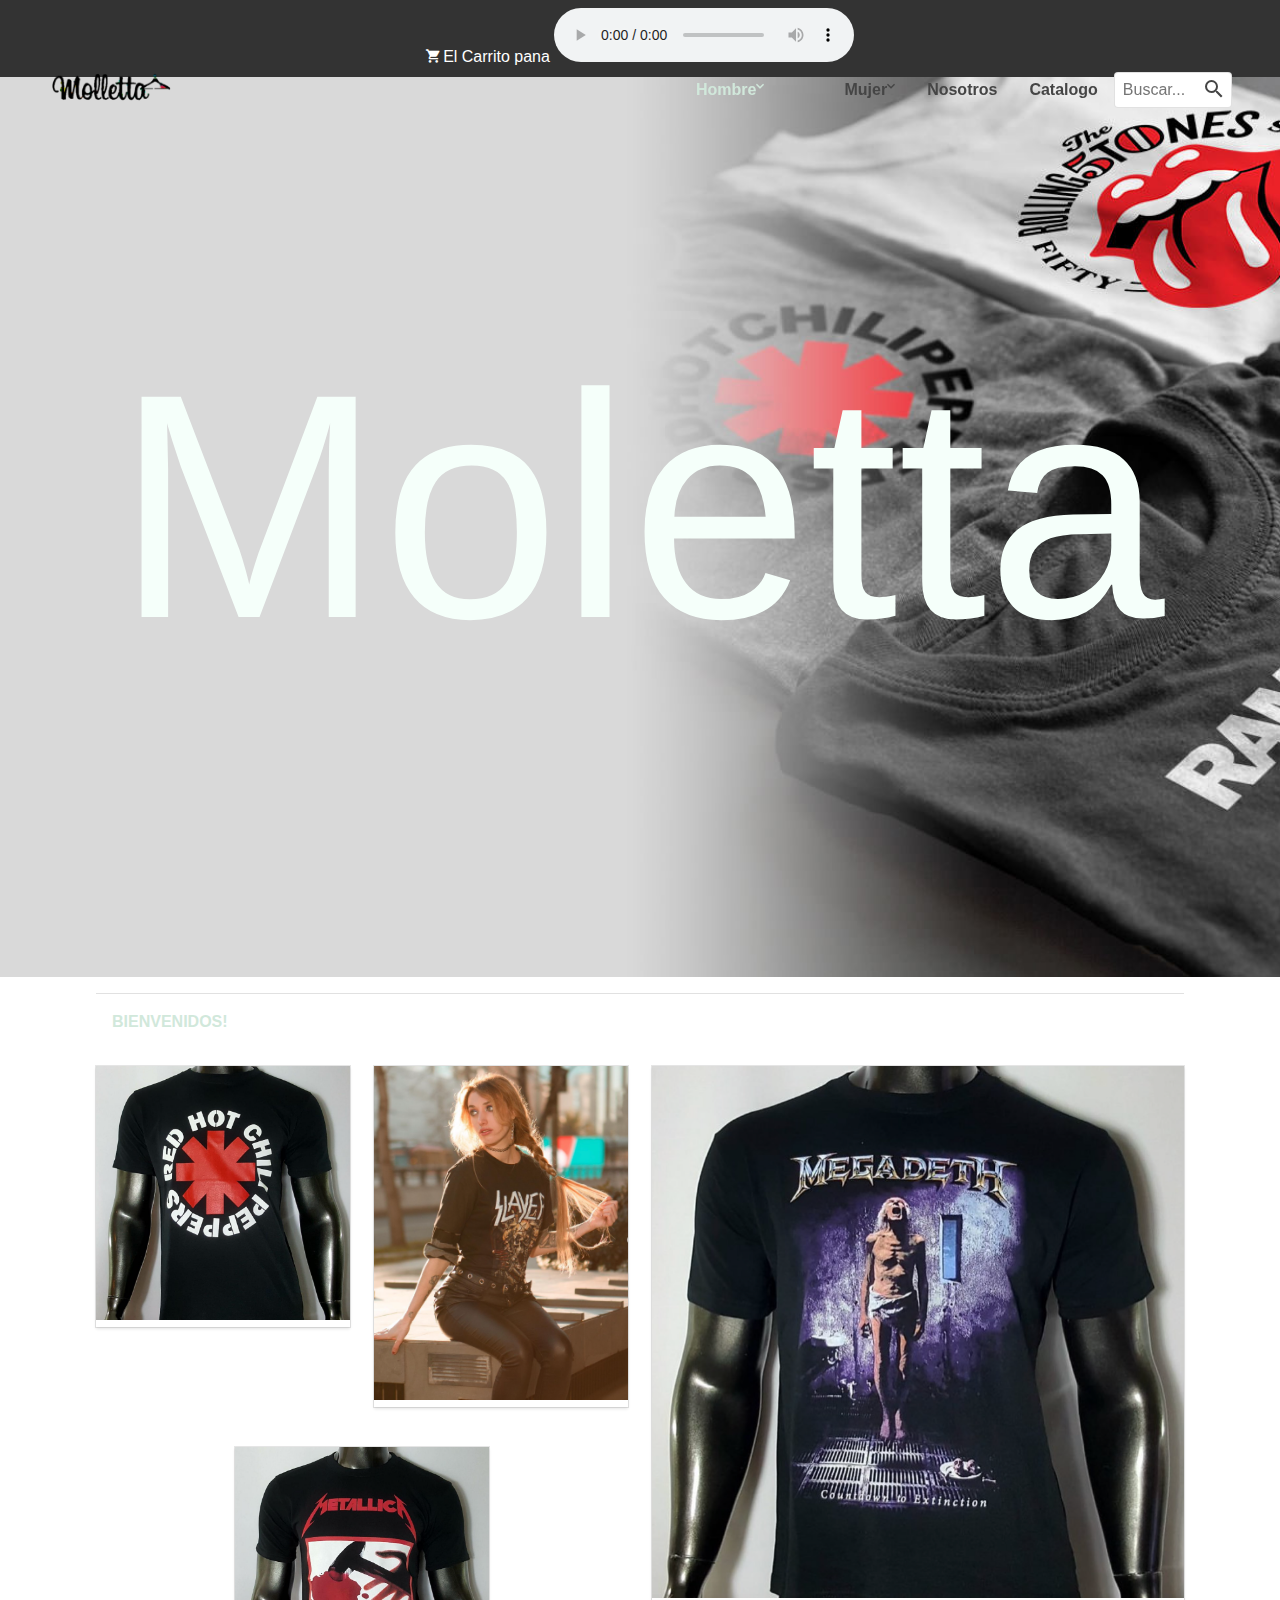
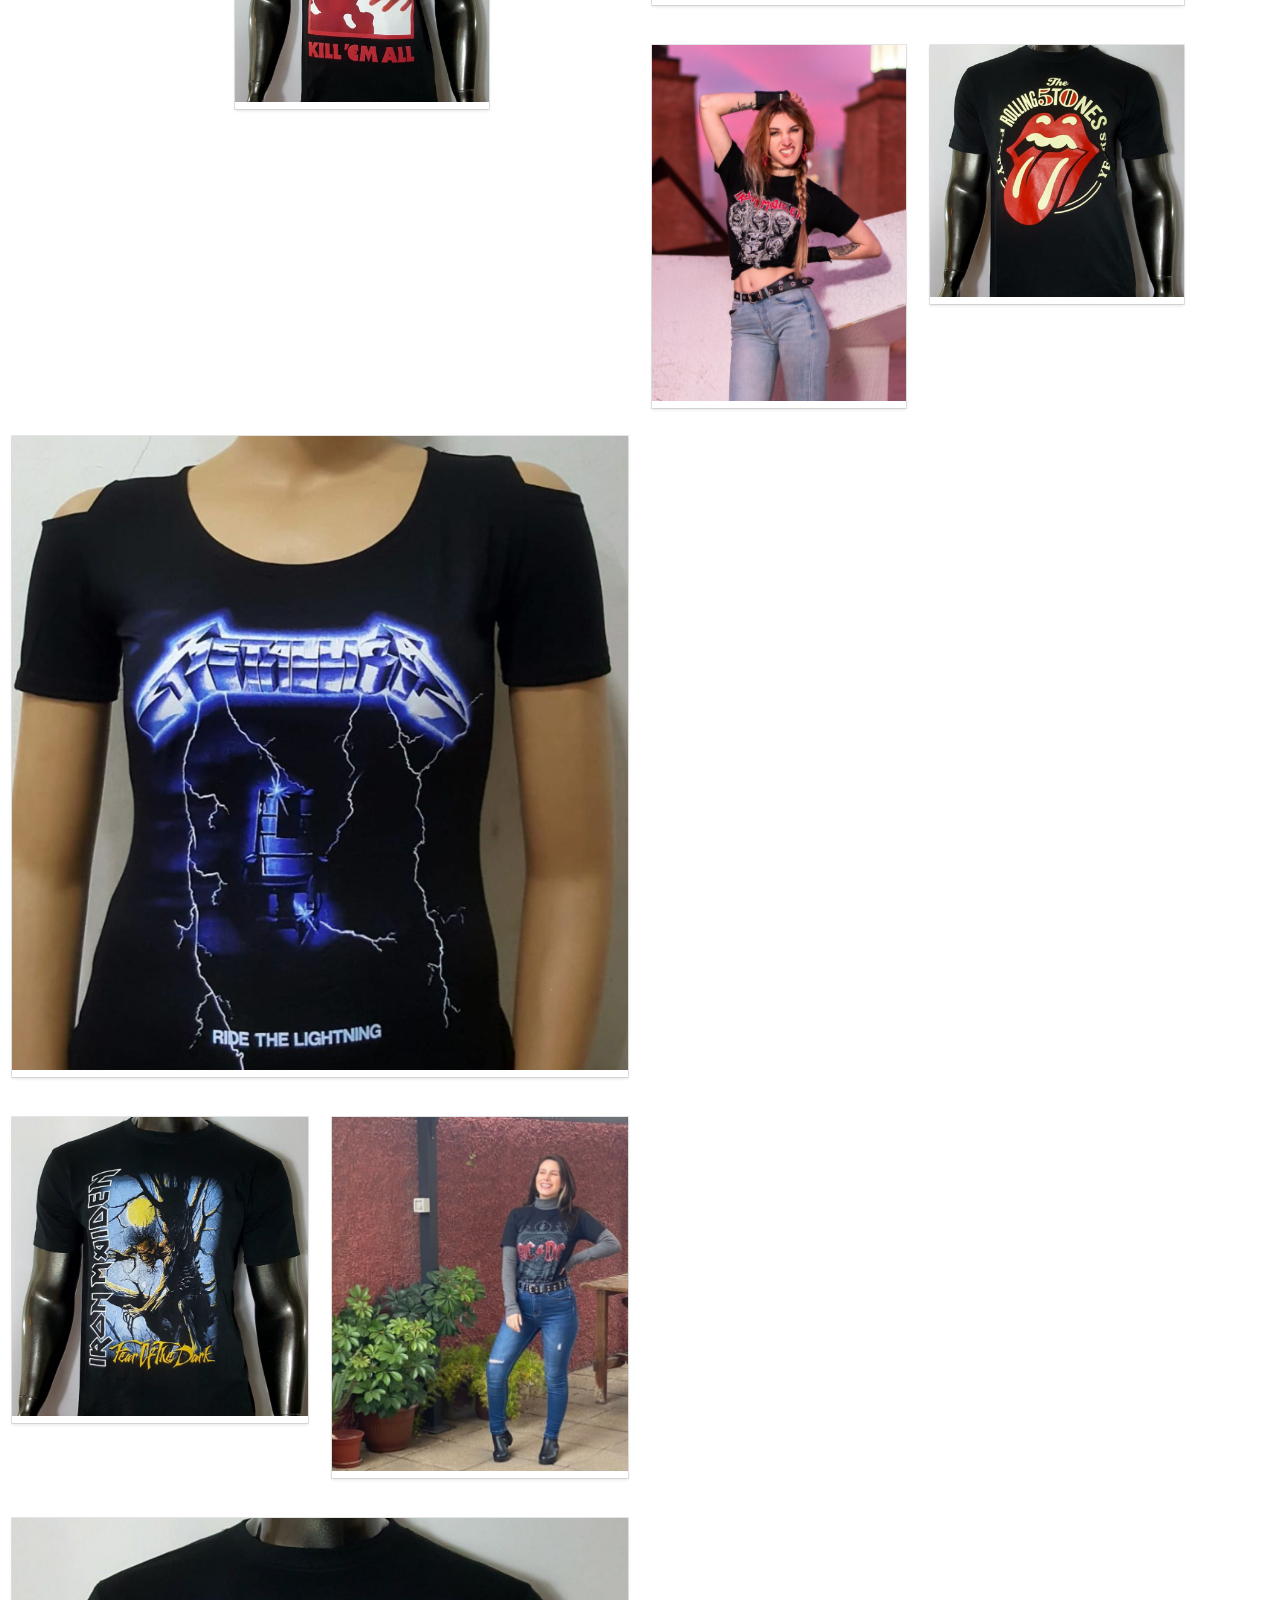
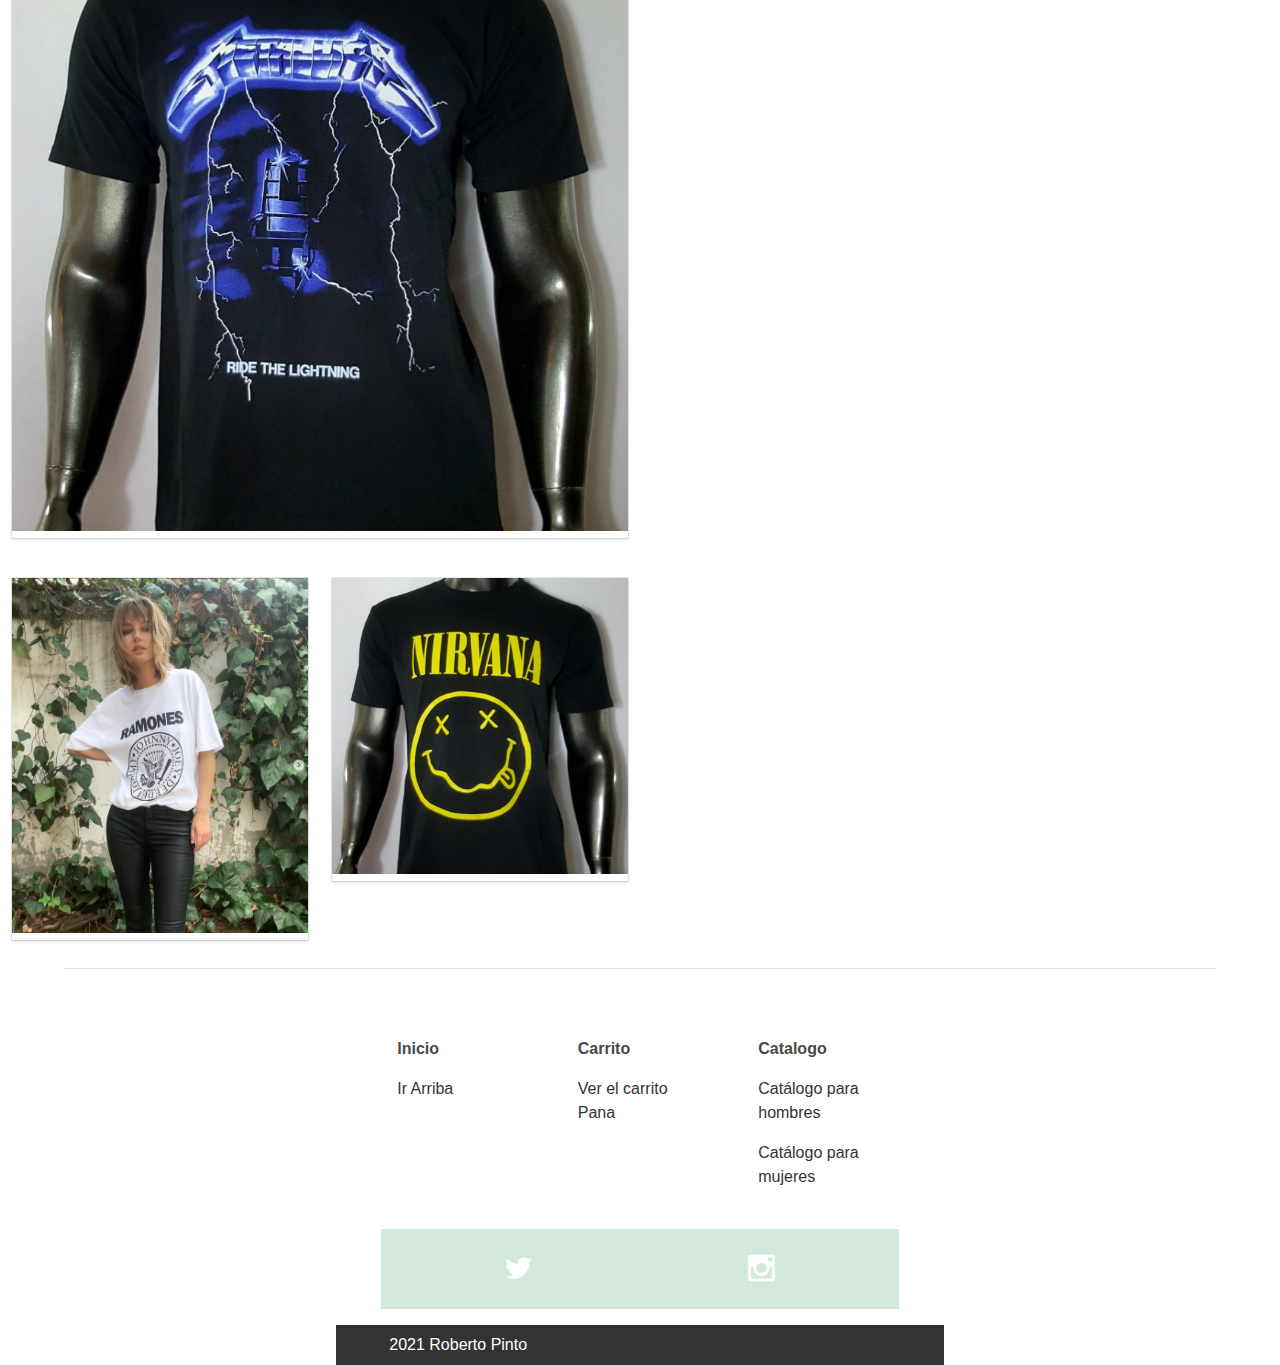
==== commit f6f2955c: "Add files via upload" ====
--- a/index.html
+++ b/index.html
@@ -35,7 +35,6 @@
             <nav class="nav-menu" id="mySidenav">
                 <form class="form-group " action="#">
                     <div class="form-group-container">
-                        <p> </p>
                         <span class="form-group-icon"><i class="zmdi zmdi-search"></i></span>
                         <input type="text" class="form-group-input" placeholder="Buscar...">
                     </div>
@@ -71,8 +70,8 @@
         </nav>
     </header>
     <!-- Banner -->
-    <div class="banner banner-cover">
-        <div class="banner-container ">
+    <div class="banner banner-cover is-size-5-mobile">
+        <div class="banner-container banner-container-mobile ">
             <h1 class="title-cover">Moletta</h1>
             <h1></h1>
         </div>
@@ -366,4 +365,4 @@
     <script src="js/main.js"></script>
 </body>
 
-</html>
+</html>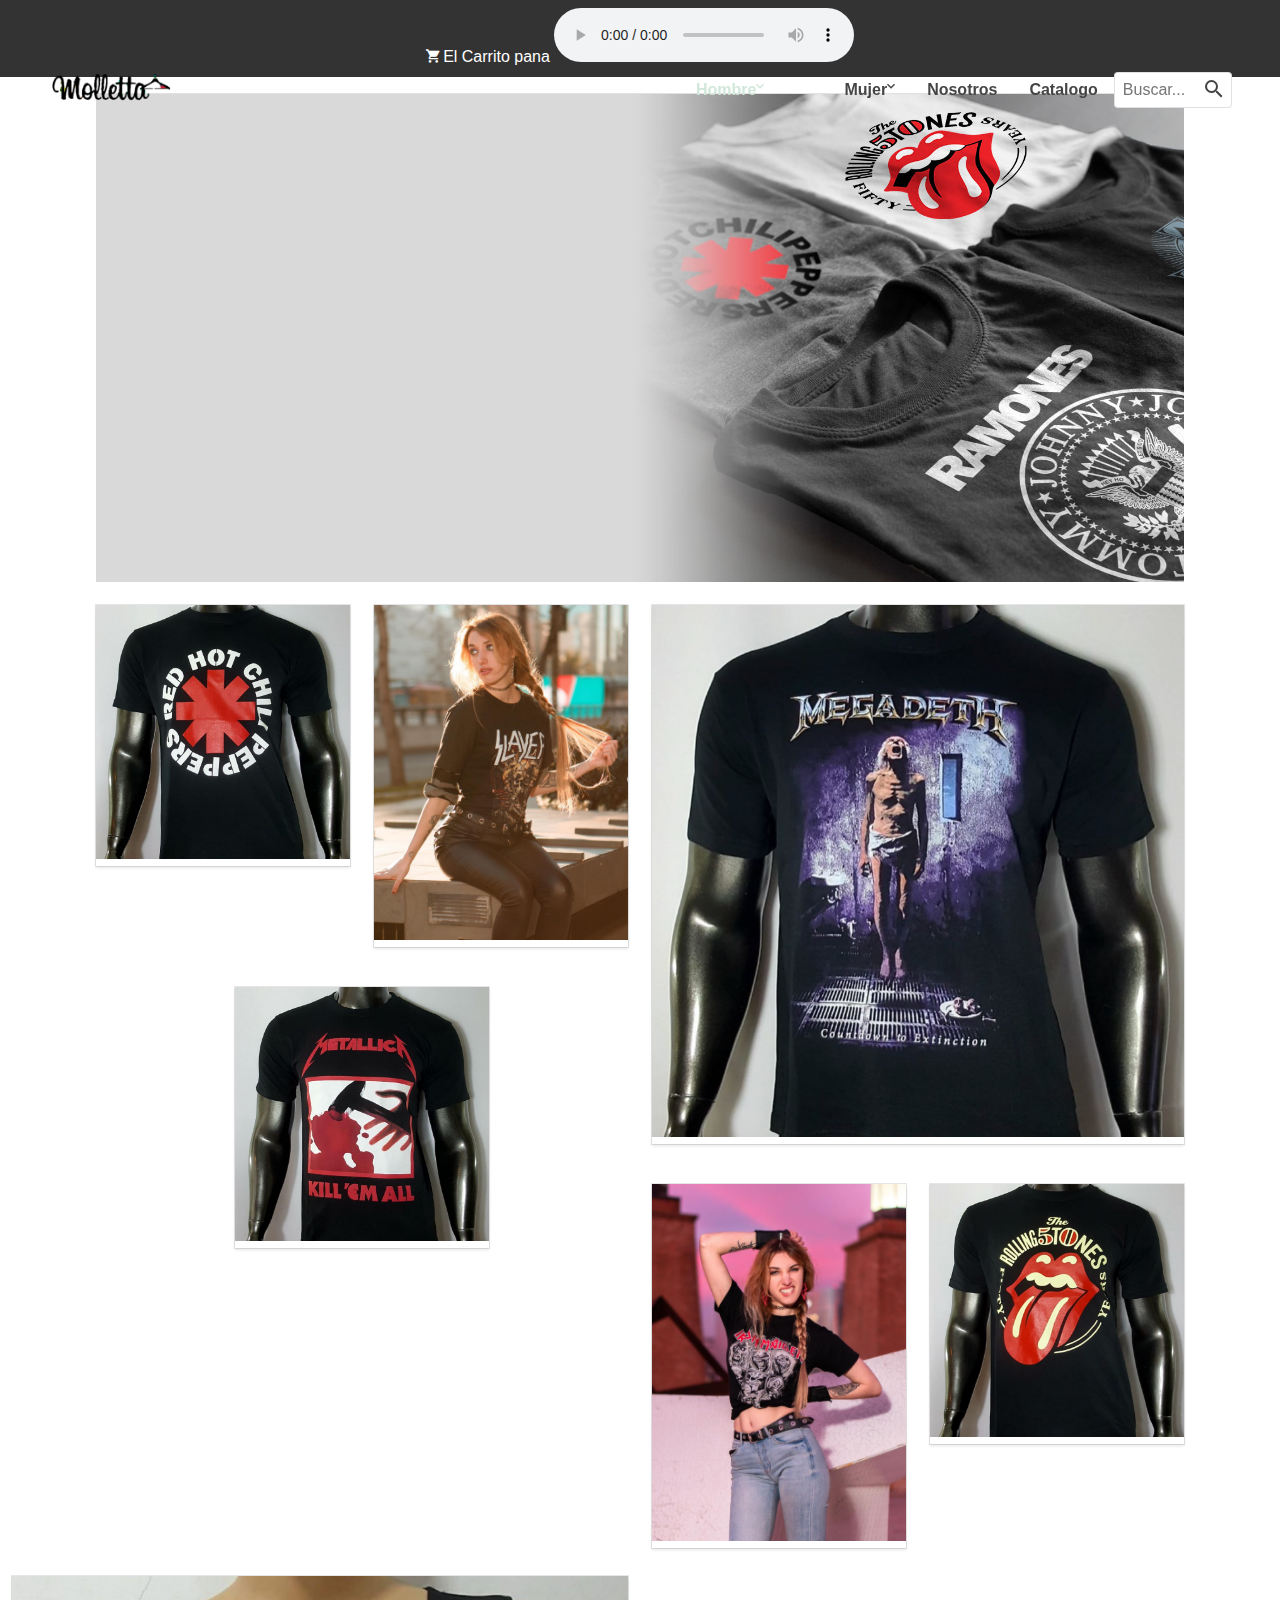
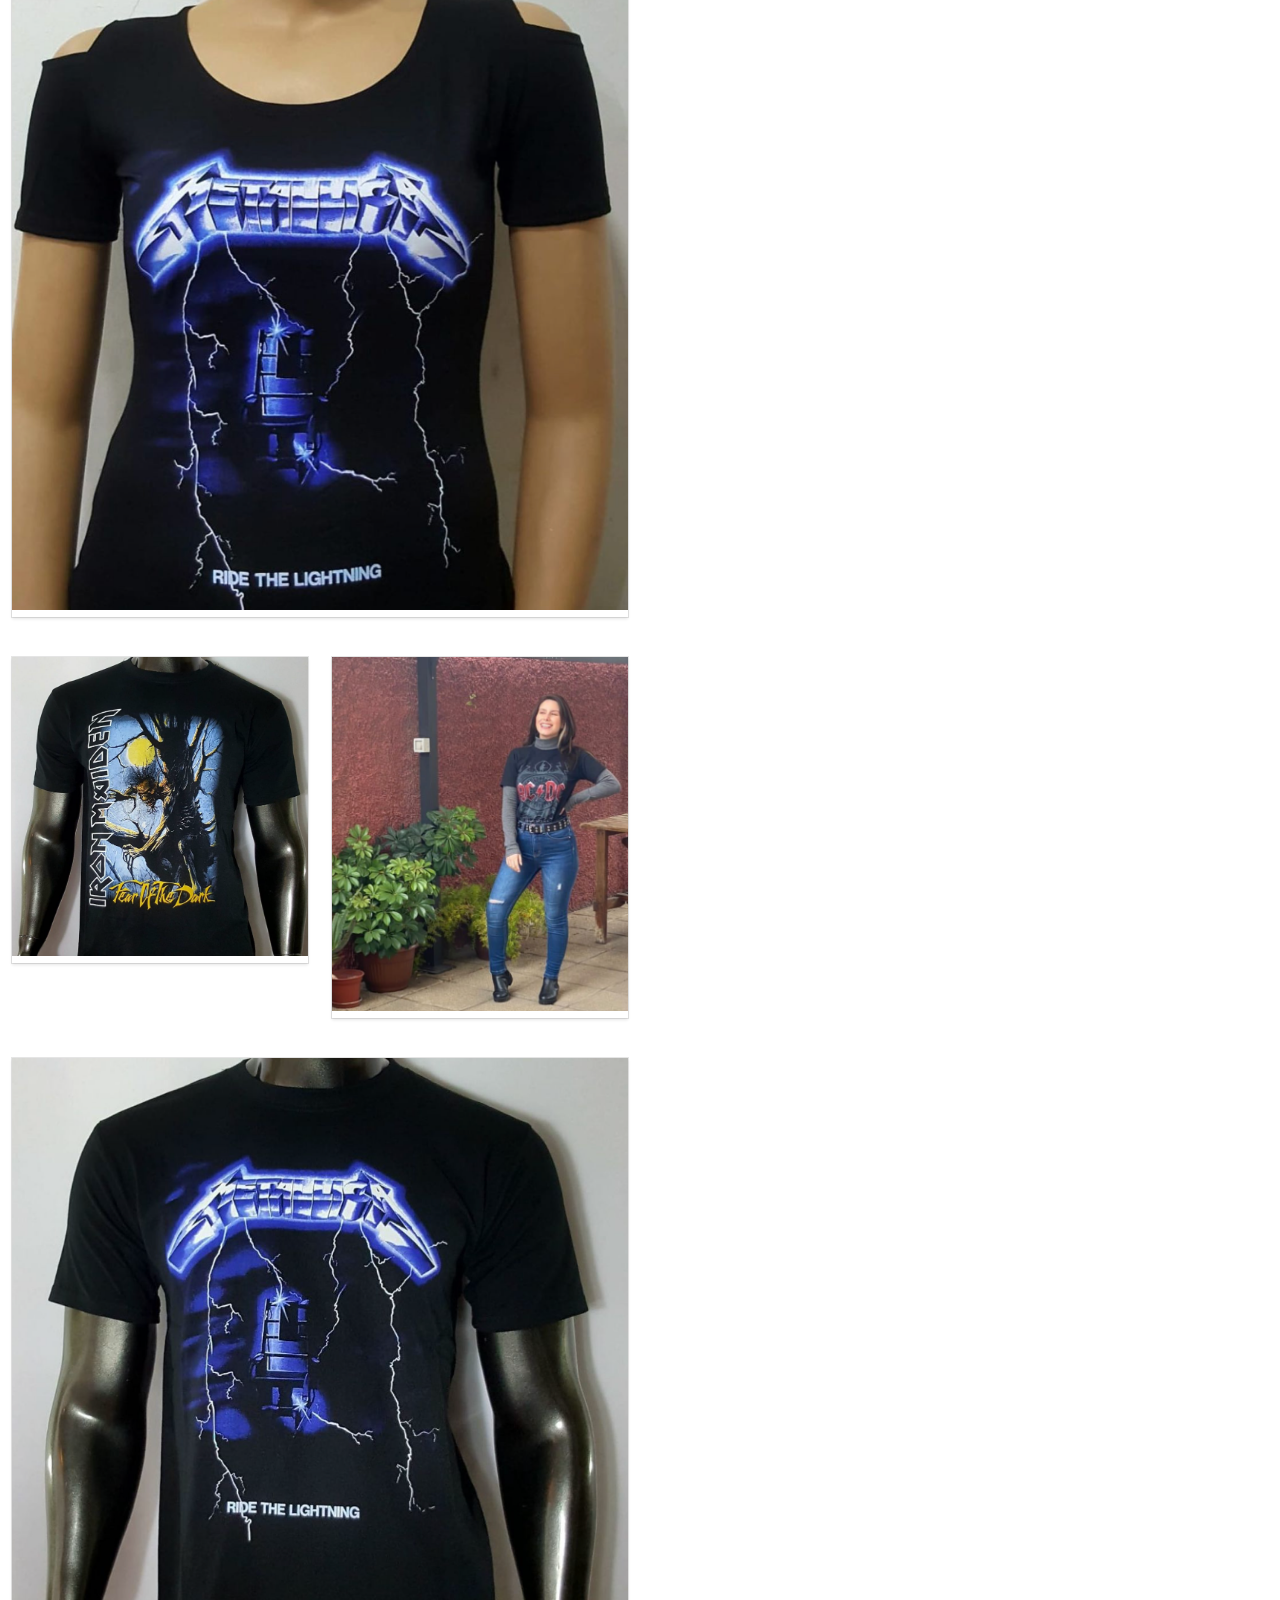
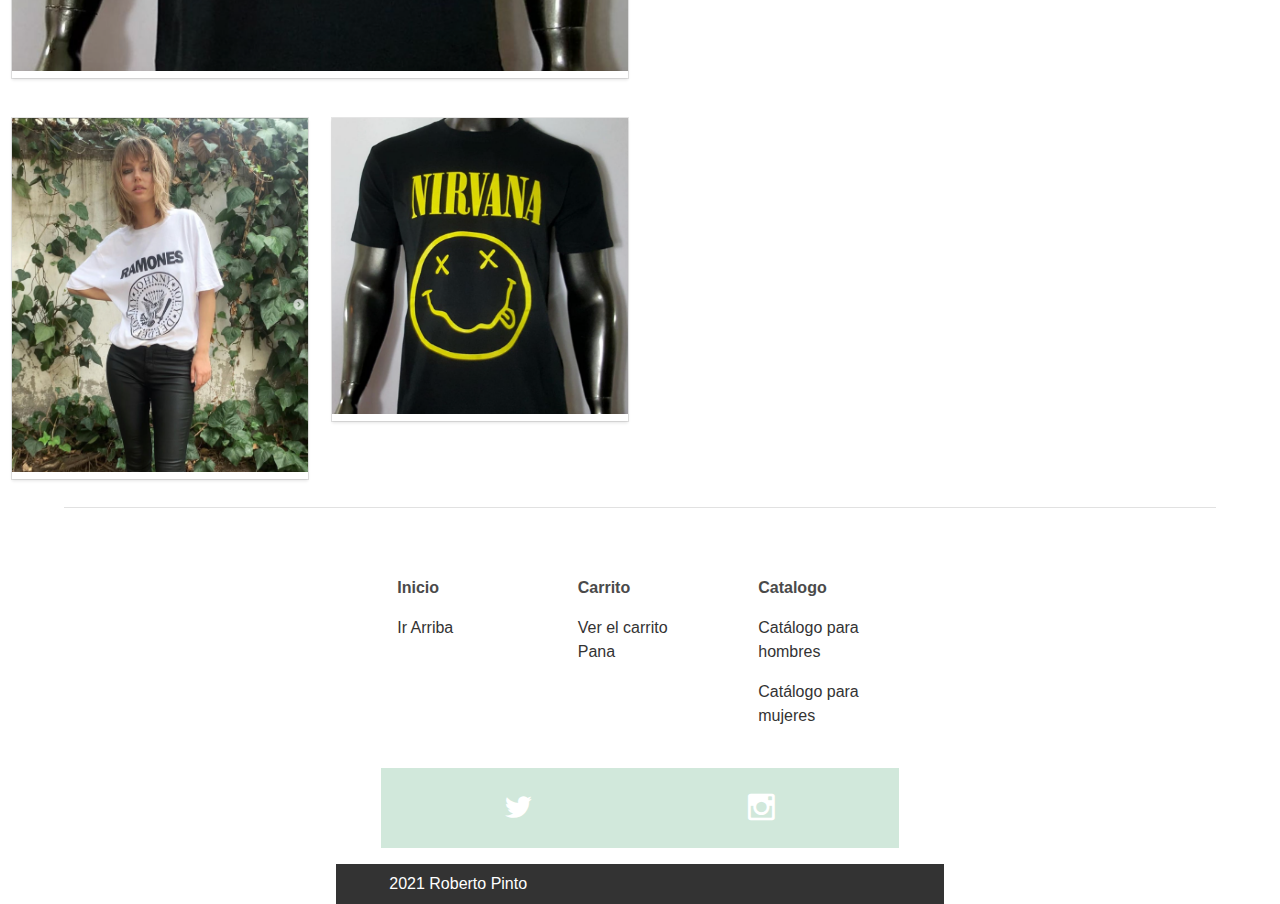
==== commit 4dbe9c5a: "Update index.html" ====
--- a/index.html
+++ b/index.html
@@ -30,7 +30,7 @@
             <header class="nabvar-mobile is-size-5-mobile">
                 <a class="navbar-mobile-link has-text-white" href="#" id="btn-mobile"><i class="zmdi zmdi-menu"></i></a>
                 <a class="navbar-mobile-link has-text-white" href="index.html"><img src="img/logomobile.ico"></a>
-                <a class="navbar-mobile-link has-text-white" href="#"><i class="zmdi zmdi-shopping-cart"></i>Carrito</a>
+                <a class="navbar-mobile-link has-text-white" href="#"><i class="zmdi zmdi-shopping-cart"></i>Carro</a>
             </header>
             <nav class="nav-menu" id="mySidenav">
                 <form class="form-group " action="#">
@@ -69,17 +69,12 @@
             </nav>
         </nav>
     </header>
-    <!-- Banner -->
-    <div class="banner banner-cover is-size-5-mobile">
-        <div class="banner-container banner-container-mobile ">
-            <h1 class="title-cover">Moletta</h1>
-            <h1></h1>
-        </div>
-    </div>
     <!-- Barra de navegacion secundaria -->
     <div class="container">
         <nav class="nav">
-            <a class="nav-item active has-text-weight-semibold">Bienvenidos!</a>
+            <div>
+             <img src="img/banner-large.jpg" alt="">
+            </div>
         </nav>
     </div>
     <!-- Sección de fotografías -->
@@ -94,7 +89,7 @@
                             <div class="card-info">
                                 <h4 class="has-text-black has-text-centered has-text-weight-bold">
                                     Classic t-shirt Red Hot</h4>
-                                <p class="has-text-centered">10 lucas $</p>
+                                <p class="has-text-centered">10$</p>
                                 <div class="card-buttons">
                                     <a href="#" class="btn btn--mini-rounded"><i
                                             class="zmdi zmdi-shopping-cart"></i></a>
@@ -111,7 +106,7 @@
                             <img src="img/item-2.png" alt="">
                             <div class="card-info">
                                 <h4 class="has-text-black has-text-centered has-text-weight-bold"> Slayer Shirt Women</h4>
-                                <p class="has-text-centered">12 lucas $</p>
+                                <p class="has-text-centered">12$</p>
                                 <div class="card-buttons">
                                     <a href="#" class="btn btn--mini-rounded"><i
                                             class="zmdi zmdi-shopping-cart"></i></a>
@@ -129,7 +124,7 @@
                                 <img src="img/item-3.png" alt="">
                             <div class="card-info">
                                 <h4 class="has-text-black has-text-centered has-text-weight-bold"> Men's Metallica Kill em All </h4>
-                                <p class="has-text-centered">15 luquitas $ en oferta mano</p>
+                                <p class="has-text-centered">15$ (oferta)</p>
                                 <div class="card-buttons">
                                     <a href="#" class="btn btn--mini-rounded"><i
                                             class="zmdi zmdi-shopping-cart"></i></a>
@@ -151,7 +146,7 @@
                                 <img src="img/item-4.png" alt="">
                             <div class="card-info">
                                 <h4 class="has-text-black has-text-centered has-text-weight-bold"> Megadeth Countdown </h4>
-                                <p class="has-text-centered">20 lucas $</p>
+                                <p class="has-text-centered">20$</p>
                                 <div class="card-buttons">
                                     <a href="#" class="btn btn--mini-rounded"><i
                                             class="zmdi zmdi-shopping-cart"></i></a>
@@ -168,7 +163,7 @@
                             <img src="img/item-5.png" alt="">
                             <div class="card-info">
                                 <h4 class="has-text-black has-text-centered has-text-weight-bold"> Maiden Women's</h4>
-                                <p class="has-text-centered">15 luquitas $ en oferta, fresa</p>
+                                <p class="has-text-centered">15$ (oferta)</p>
                                 <div class="card-buttons">
                                     <a href="#" class="btn btn--mini-rounded"><i
                                             class="zmdi zmdi-shopping-cart"></i></a>
@@ -185,7 +180,7 @@
                             <img src="img/item-6.png" alt="">
                             <div class="card-info">
                                 <h4 class="has-text-black has-text-centered has-text-weight-bold"> Rollings 50</h4>
-                                <p class="has-text-centered">20 lucas $</p>
+                                <p class="has-text-centered">20 $</p>
                                 <div class="card-buttons">
                                     <a href="#" class="btn btn--mini-rounded"><i
                                             class="zmdi zmdi-shopping-cart"></i></a>
@@ -209,7 +204,7 @@
                                 <img src="img/item-7.png" alt="">
                             <div class="card-info">
                                 <h4 class="has-text-black has-text-centered has-text-weight-bold"> Metallica Ride Women </h4>
-                                <p class="has-text-centered">20 lucas $</p>
+                                <p class="has-text-centered">20 $</p>
                                 <div class="card-buttons">
                                     <a href="#" class="btn btn--mini-rounded"><i
                                             class="zmdi zmdi-shopping-cart"></i></a>
@@ -226,7 +221,7 @@
                             <img src="img/item-8.png" alt="">
                             <div class="card-info">
                                 <h4 class="has-text-black has-text-centered has-text-weight-bold"> Maiden men</h4>
-                                <p class="has-text-centered">15 lucas $</p>
+                                <p class="has-text-centered">15 $</p>
                                 <div class="card-buttons">
                                     <a href="#" class="btn btn--mini-rounded"><i
                                             class="zmdi zmdi-shopping-cart"></i></a>
@@ -243,7 +238,7 @@
                             <img src="img/item-9.png" alt="">
                             <div class="card-info">
                                 <h4 class="has-text-black has-text-centered has-text-weight-bold"> ACDC Women</h4>
-                                <p class="has-text-centered">20 lucas $</p>
+                                <p class="has-text-centered">20 $</p>
                                 <div class="card-buttons">
                                     <a href="#" class="btn btn--mini-rounded"><i
                                             class="zmdi zmdi-shopping-cart"></i></a>
@@ -266,7 +261,7 @@
                                 <img src="img/item-10.png" alt="">
                             <div class="card-info">
                                 <h4 class="has-text-black has-text-centered has-text-weight-bold"> Metallica Ride Men </h4>
-                                <p class="has-text-centered">20 lucas $</p>
+                                <p class="has-text-centered">20 $</p>
                                 <div class="card-buttons">
                                     <a href="#" class="btn btn--mini-rounded"><i
                                             class="zmdi zmdi-shopping-cart"></i></a>
@@ -283,7 +278,7 @@
                             <img src="img/item-11.png" alt="">
                             <div class="card-info">
                                 <h4 class="has-text-black has-text-centered has-text-weight-bold"> Ramones Women</h4>
-                                <p class="has-text-centered">15 lucas $</p>
+                                <p class="has-text-centered">15 $</p>
                                 <div class="card-buttons">
                                     <a href="#" class="btn btn--mini-rounded"><i
                                             class="zmdi zmdi-shopping-cart"></i></a>
@@ -300,7 +295,7 @@
                             <img src="img/item-12.png" alt="">
                             <div class="card-info">
                                 <h4 class="has-text-black has-text-centered has-text-weight-bold"> Nirvana men</h4>
-                                <p class="has-text-centered">20 lucas $</p>
+                                <p class="has-text-centered">20 $</p>
                                 <div class="card-buttons">
                                     <a href="#" class="btn btn--mini-rounded"><i
                                             class="zmdi zmdi-shopping-cart"></i></a>
@@ -365,4 +360,4 @@
     <script src="js/main.js"></script>
 </body>
 
-</html>+</html>
